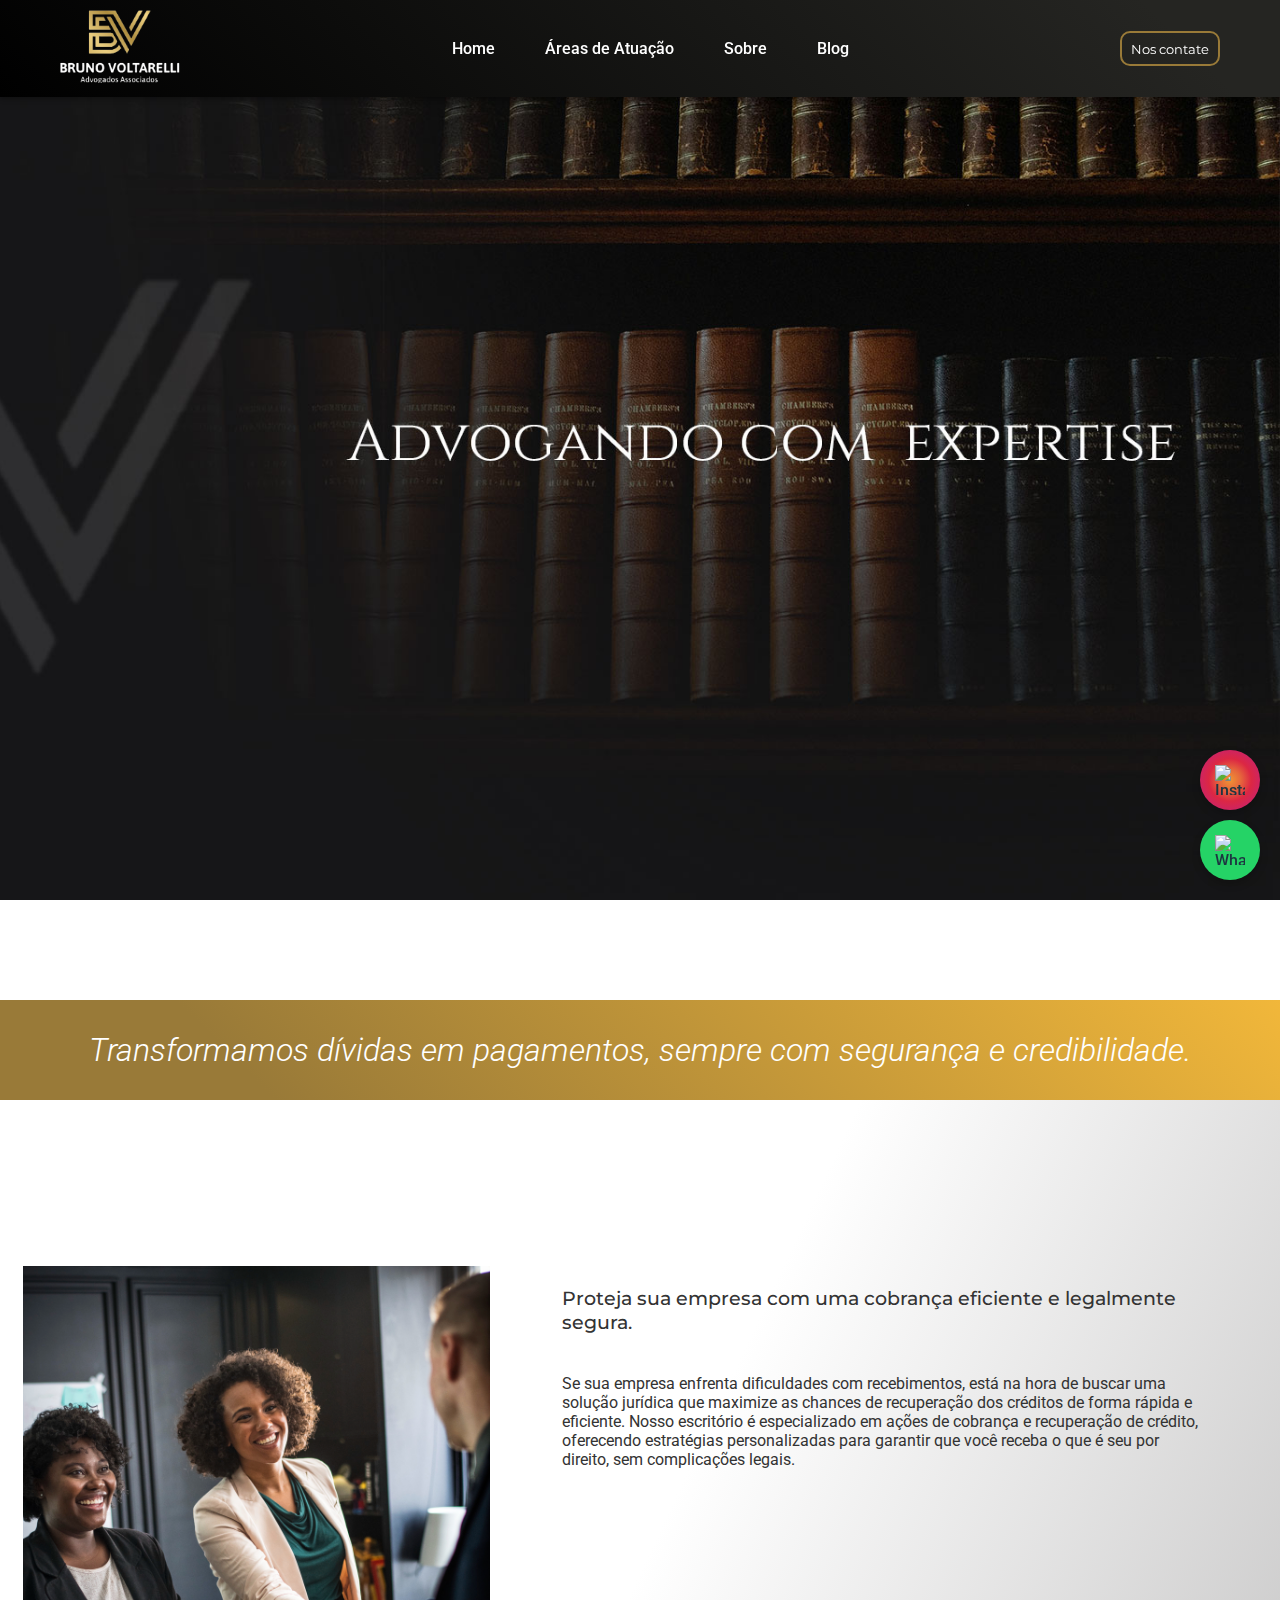
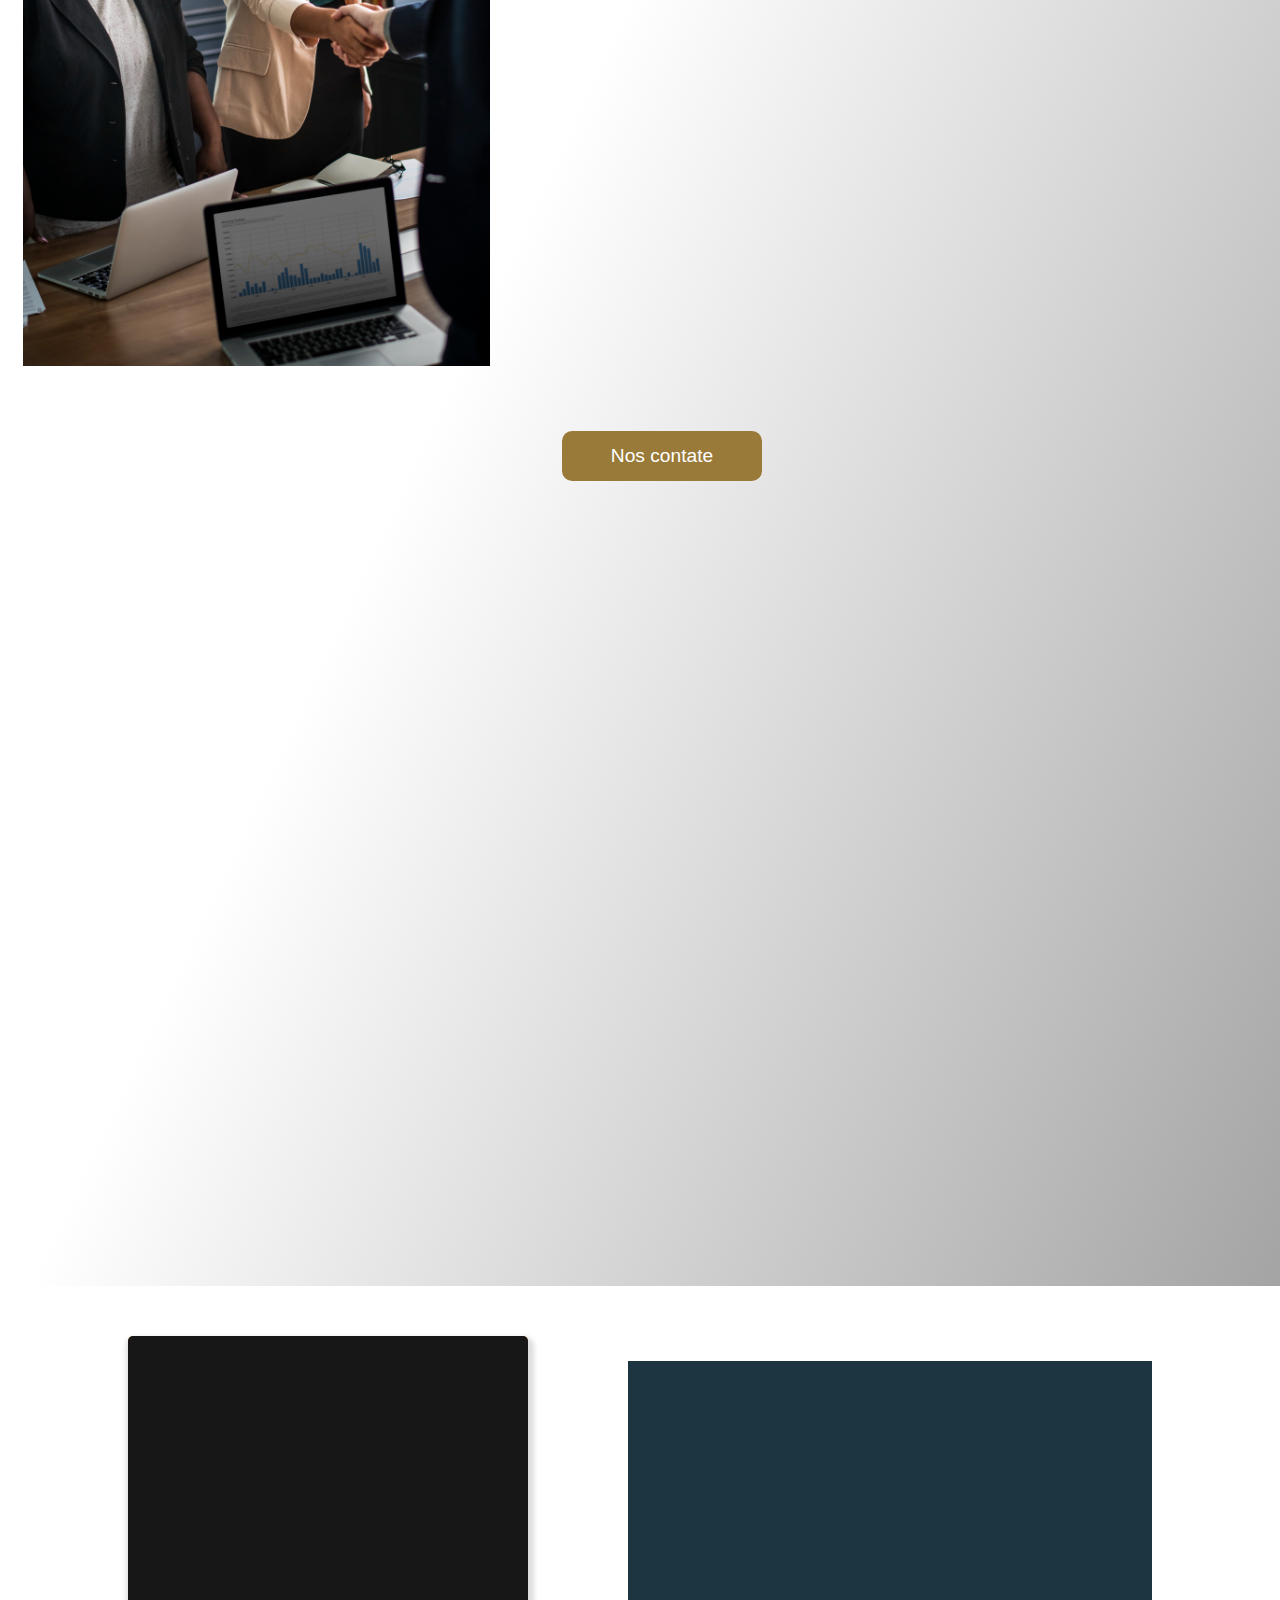
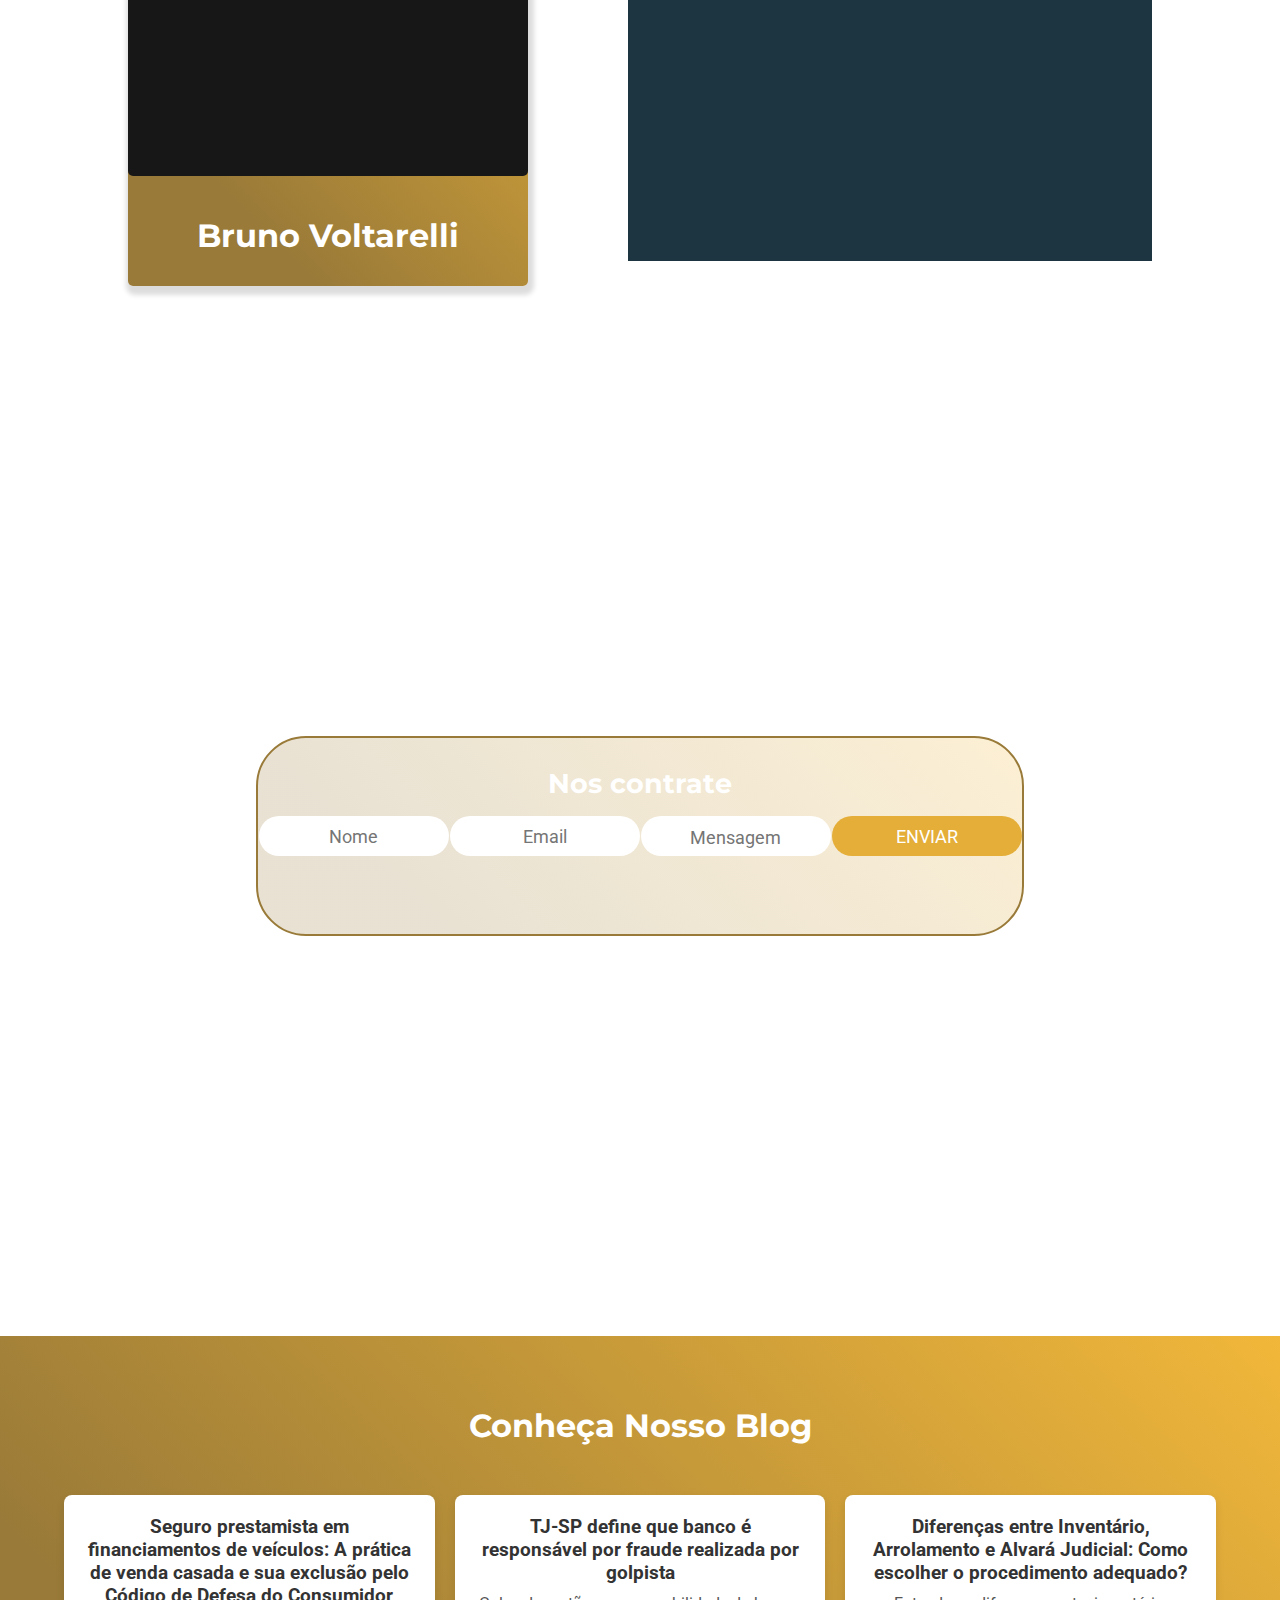
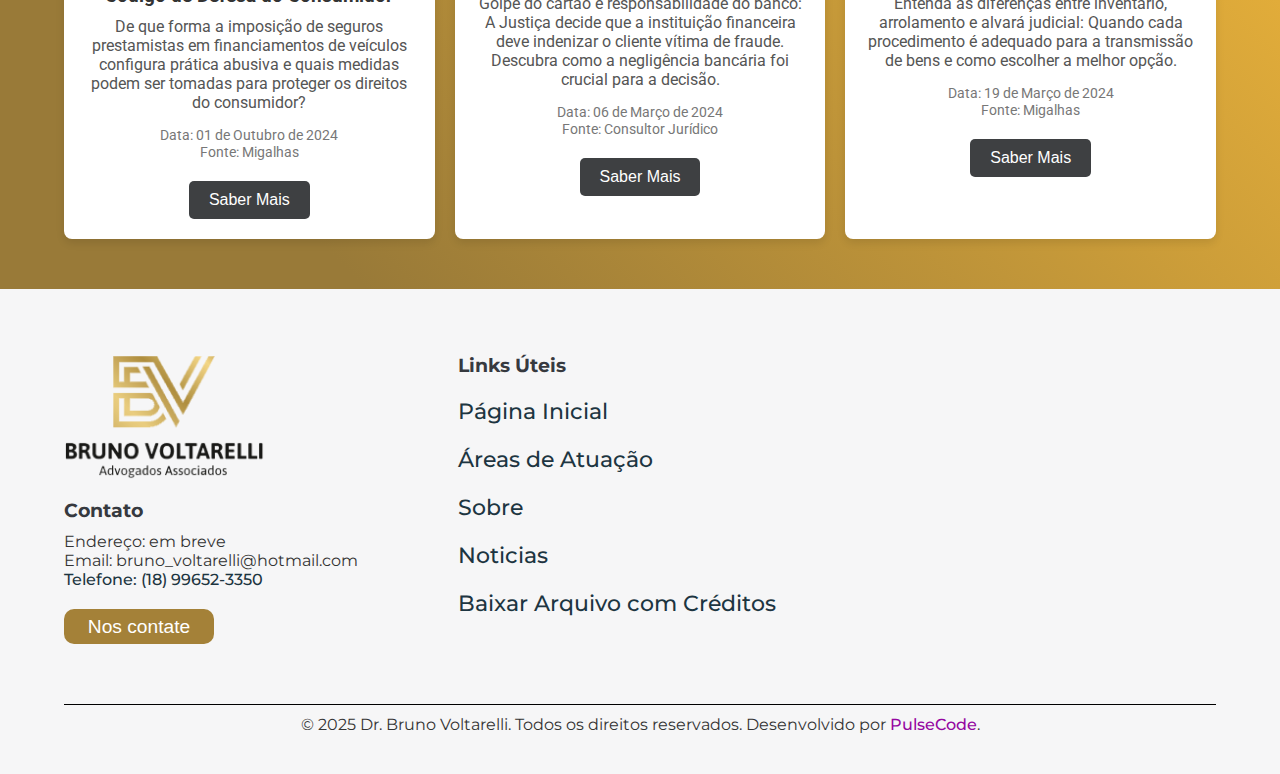
==== index.html @ 4c9ac25a "att" ====
<!DOCTYPE html>
<html lang="pt-BR">
<head >
    <meta charset="UTF-8">
    <meta name="viewport" content="width=device-width, initial-scale=1.0">
    <title>BV - Bruno Voltarelli Advogado</title>
    <link rel="stylesheet" href="estilos/styles.css" media="all">
    <link rel="stylesheet" href="estilos/telasmuitopequenas.css" media="screen and (max-width:480px)">
    <link rel="stylesheet" href="estilos/tablet.css" media="screen and (min-width:768px) and (max-width:991px)">
    <link rel="stylesheet" href="estilos/desktop.css" media="screen and (min-width:992px) and (max-width:1199px)">
    <link rel="stylesheet" href="estilos/tv.css" media="screen and (min-width:1200px)">
    <link rel="stylesheet" href="https://fonts.googleapis.com/css2?family=Material+Symbols+Outlined:opsz,wght,FILL,GRAD@24,400,0,0" />
    <link rel="shortcut icon" href="favicon.ico" type="image/x-icon">
</head>
<body>
  <header class="navbar">
    <div class="container">
      <a href="#home">
        <div class="logo"><img src="imagens/logo.png" alt="Bruno Voltarelli "></div>
      </a>
      <button class="menu-toggle" id="menuToggle">
        <span></span>
        <span></span>
        <span></span>
      </button>
      
      <nav class="menu" id="menu">
        <ul>
          <li><a href="#home">Home</a></li>
          <li><a href="#areas-atuacao">Áreas de Atuação</a></li>
          <li style="display: none;"><a href="#escritorio">Escritório</a></li>
          <li><a href="#cv-advogado">Sobre</a></li>
          <li><a href="blog/blog.html">Blog</a></li>
         
        </ul>
        <button class="close-btn" id="closeMenu">&times;</button>
      </nav>
      <a href="https://wa.link/kdcv9j" target="_blank"><button class="btn-whatsapp">Nos contate</button></a>
    </div>
  </header>
  <main>

    <div class="social-buttons">
      <!-- Instagram Button -->
      <a href="https://www.instagram.com/jose_cruzneto/profilecard/?igsh=OWgyaXQ4ZzgyejZ0" target="_blank" class="social-button instagram-button" aria-label="Follow us on Instagram">
          <img src="https://cdn-icons-png.flaticon.com/512/2111/2111463.png" alt="Instagram">
      </a>

      <!-- WhatsApp Button -->
      <a href="https://wa.link/kdcv9j" target="_blank" class="social-button whatsapp-button" aria-label="Contact us on WhatsApp">
          <img src="https://cdn-icons-png.flaticon.com/512/124/124034.png" alt="WhatsApp">
      </a>
  </div>

    <section class="bandeira" id="home">
      
    </section>


    <section class="atuacao">
        <div class="areas">
          <h1>Transformamos dívidas em pagamentos, sempre com segurança e credibilidade.</h1>
        </div>


        <div class="area-principal">
          <div class="imagem-destaque">
            <div class="ft-atuacao"></div>
            
          </div> 
        
          <div class="txt-atuacao">
            <h1 class="titulo-direito surge-right">Recuperação de Crédito e Cobrança de Dívidas para Empresas</h1>
            <div class="txt-inventario">
              <h1 style="text-align: left; font-size: 1.2em; font-weight: 500;">Proteja sua empresa com uma cobrança eficiente e legalmente segura.</h1>
              <p>
                Se sua empresa enfrenta dificuldades com recebimentos, está na hora de buscar uma solução jurídica que maximize as chances de recuperação dos créditos de forma rápida e eficiente. Nosso escritório é especializado em ações de cobrança e recuperação de crédito, oferecendo estratégias personalizadas para garantir que você receba o que é seu por direito, sem complicações legais.</p>
            </div>
            <ul>
              <h1 class="surge-left">Nossos serviços incluem:</h1>
              <li class="surge-right"><strong>Cobrança Judicial e Extrajudicial: </strong>Assessoria completa em estratégias de cobrança, tanto na via administrativa quanto judicial, garantindo a recuperação dos créditos de maneira eficaz.</li>
              <li class="surge-left"><strong>Acordos e Negociações:</strong>  Intermediação de acordos para facilitar o pagamento das dívidas, reduzindo custos e melhorando o fluxo de caixa.</li>
              <li class="surge-right"><strong>Ações de Execução:</strong>
                Acompanhamento de processos judiciais de execução de dívidas, com foco em resultados rápidos e positivos.</li>
            </ul>

            <ul>
              <h1 class="surge-left">Por que escolher nosso escritório?</h1>
              <li class="surge-right"><strong>Experiência sólida</strong> em recuperação de crédito e defesa dos interesses empresariais.</li>
              <li class="surge-left"><strong>Soluções rápidas e assertivas</strong> focadas em resultados concretos.</li>
              <li class="surge-right"><strong>Atuação personalizada</strong> com análise detalhada de cada caso.
                </li>
              
            </ul>

            <a href="https://wa.link/kdcv9j" target="_blank"><button type="button" class="btn-contato">Nos contate</button></a>

            
          </div>
        </div>
        <div class="outras-areas" id="areas-atuacao">
          <h1 class="surge-bottom">ÁREAS DE ATUAÇÃO</h1>
          <section class="areas-atuacao" >
            
           <div class="area-card surge-right" id="area1">
            <h3>Ações de Execução e Defesa em Processos Empresariais</h3>
            <p class="mini-resumo">
              Atuação em execuções de contratos e defesa contra cobranças indevidas, garantindo proteção jurídica para empresas.
            </p>
            <button class="btn-expand" onclick="toggleArea('area2')">Saber Mais</button>
            <div class="detalhes">
              <p>Defendemos os interesses da empresa em processos de execução de dívidas, disputas comerciais e cobranças indevidas, minimizando prejuízos e fortalecendo a segurança jurídica.</p>
              <button class="btn-collapse" onclick="toggleArea('area2')">Exibir Menos</button>
            </div>
          </div>


            <div class="area-card surge-right" id="area2">
              <h3>Assessoria em Contratos Empresariais</h3>
              <p class="mini-resumo">
                Elaboração, revisão e negociação de contratos para garantir segurança jurídica nas relações comerciais.
              </p>
              <button class="btn-expand" onclick="toggleArea('area2')">Saber Mais</button>
              <div class="detalhes">
                <p>Oferecemos assessoria completa na elaboração, revisão e negociação de contratos empresariais, assegurando clareza, equilíbrio e conformidade legal nas transações.</p>
                <button class="btn-collapse" onclick="toggleArea('area2')">Exibir Menos</button>
              </div>
            </div>
          
            <div class="area-card surge-left" id="area3">
              <h3>Consultoria em Compliance e Direito Regulatório</h3>
              <p class="mini-resumo"> Orientação para que empresas sigam normas legais, evitando sanções e fortalecendo sua credibilidade.</p>
              <button class="btn-expand" onclick="toggleArea('area3')">Saber Mais</button>
              <div class="detalhes">
                <p>Auxiliamos empresas na implementação de programas de compliance e no cumprimento de regulamentações setoriais, prevenindo riscos e garantindo conformidade legal.</p>
                <button class="btn-collapse" onclick="toggleArea('area3')">Exibir Menos</button>
              </div>
            </div>

            <div class="area-card surge-right" id="area4">
              <h3>Direito Societário e Reestruturação de Empresas</h3>
              <p class="mini-resumo"> Suporte jurídico para fusões, aquisições, cisões e reestruturações, garantindo segurança nas operações.</p>
              <button class="btn-expand" onclick="toggleArea('area4')">Saber Mais</button>
              <div class="detalhes">
                <p>Prestamos assessoria na constituição, reorganização e dissolução de empresas, com foco na estrutura societária mais eficiente para crescimento e proteção patrimonial.</p>
                <button class="btn-collapse" onclick="toggleArea('area4')">Exibir Menos</button>
              </div>
            </div>


            <div class="area-card surge-left" id="area5">
              <h3>Planejamento e Gestão de Riscos Empresariais</h3>
              <p class="mini-resumo">Identificação e mitigação de riscos jurídicos para prevenir litígios e garantir operações seguras.</p>
              <button class="btn-expand" onclick="toggleArea('area5')">Saber Mais</button>
              <div class="detalhes">
                <p>Analisamos riscos contratuais, financeiros e regulatórios, desenvolvendo estratégias para reduzir impactos negativos e proteger os interesses da empresa.</p>
                <button class="btn-collapse" onclick="toggleArea('area5')">Exibir Menos</button>
              </div>
            </div>



            <div class="area-card surge-right" id="area6">
              <h3>Recuperação de Crédito e Cobrança de Dívidas</h3>
              <p class="mini-resumo"> Estratégias para recuperar créditos de forma judicial e extrajudicial, reduzindo inadimplência.</p>
              <button class="btn-expand" onclick="toggleArea('area6')">Saber Mais</button>
              <div class="detalhes">
                <p>Atuamos na cobrança de dívidas e recuperação de crédito por meio de negociação, protestos e ações judiciais, garantindo maior liquidez financeira para empresas.</p>
                <button class="btn-collapse" onclick="toggleArea('area6')">Exibir Menos</button>
              </div>
            </div>
          </section>

          <a href="https://wa.link/kdcv9j" target="_blank"><button class="btn-chamada surge-bottom">Nos Contate →</button></a>
    </section>

   <section></section>


<section class="cv-advogado" id="cv-advogado">
  <div class="card">
    <div class="ft-advogado"></div>
    <h1>Bruno Voltarelli</h1>
  </div>
  <div class="txt-advogado"></div>
</section>

<section class="chamada-acao">
  <h1 class="h1-chamada">Tenha um parceiro jurídico de confiança para proteger sua empresa!</h1>
  <form
  action="https://formsubmit.co/josebotu@gmail.com"
  method="POST"
  class="form"
  >
  <h1 class="h1-form">Nos contrate</h1>
  <div>
    <input type="text" name="name" id="name" placeholder="Nome" required />
  </div>
  <div>
    
    <input type="email" name="email" id="email" placeholder="Email" required />
  </div>
  <div>
 
    <textarea name="message" id="message" placeholder="Mensagem" required></textarea>
  </div>
  <input type="hidden" name="_captcha" value="false" />
  <input type="hidden" name="_next" value="http://127.0.0.1:5500/agradecimento/agradecimento.html">
  
  <button type="submit">Enviar</button>
  </form>
</section>
   




    <section class="mini-blog">
      <div class="blog-container">
        <h1 style="color: white; margin-bottom: 50px;">Conheça Nosso Blog</h1>

        <!-- Contêiner das notícias -->
        <div class="noticias-container">
            <div class="noticia-item">
                <h2 class="titulo">Seguro prestamista em financiamentos de veículos: A prática de venda casada e sua exclusão pelo Código de Defesa do Consumidor</h2>
                <p class="resumo">De que forma a imposição de seguros prestamistas em financiamentos de veículos configura prática abusiva e quais medidas podem ser tomadas para proteger os direitos do consumidor?</p>
                <p class="data">Data: 01 de Outubro de 2024</p>
                <p class="fonte">Fonte: Migalhas</p>
                <a href="blog/blog.html" target="_self"><button class="btn">Saber Mais</button></a>
            </div>

            <div class="noticia-item">
                <h2 class="titulo">TJ-SP define que banco é responsável por fraude realizada por golpista</h2>
                <p class="resumo">Golpe do cartão e responsabilidade do banco: A Justiça decide que a instituição financeira deve indenizar o cliente vítima de fraude. Descubra como a negligência bancária foi crucial para a decisão.</p>
                <p class="data">Data: 06 de Março de 2024</p>
                <p class="fonte">Fonte: Consultor Jurídico</p>
                <a href="blog/blog.html" target="_self"><button class="btn">Saber Mais</button></a>
            </div>

            <div class="noticia-item">
                <h2 class="titulo">Diferenças entre Inventário, Arrolamento e Alvará Judicial: Como escolher o procedimento adequado?</h2>
                <p class="resumo">Entenda as diferenças entre inventário, arrolamento e alvará judicial: Quando cada procedimento é adequado para a transmissão de bens e como escolher a melhor opção.</p>
                <p class="data">Data: 19 de Março de 2024</p>
                <p class="fonte">Fonte: Migalhas</p>
                <a href="blog/blog.html" target="_self"><button class="btn">Saber Mais</button></a>
            </div>
        </div>
    </div>
    </section>

      
    
  </main>

  <footer> 
    <!--SESSÃO DE INFORMAÇÕES EXTRAS E LINKS DE ACESSO-->
   <div class="sessao-footer">
    <div>
           <div>
            <img src="imagens/logo-preta.png" style="width: 200px; margin-bottom:15px;" alt="Logo Bruno Voltarelli"><h3>Contato</h3>
            <p style="margin-top: 10px;">Endereço: em breve </p>
            <p>Email: bruno_voltarelli@hotmail.com<br> <a href="https://wa.link/kdcv9j" target="_blank">Telefone: (18) 99652-3350</a></p>
            <div>
                <a href="https://wa.link/kdcv9j" target="_blank"><input type="button" style="background-color: #A48138; color: white; width: 150px;
                height: 35px; margin: 20px 0px;" value="Nos contate" class="btn-contato"></a>
            </div>
           </div> 
    </div>

    <div> 
        <h3>Links Úteis</h3>
            <ul class="links-uteis">
                <li><a href="#home" target="_self">Página Inicial</a></li>
                <li><a href="#areas-atuacao" target="_self">Áreas de Atuação</a></li>
                <li style="display: none;"><a href="#escritorio" target="_self">Escritório</a></li> 
                <li><a href="#cv-advogado" target="_self">Sobre</a></li>
                <li><a href="blog/blog.html" target="_self">Noticias</a></li>
                <li> <a href="creditos.txt" download="creditos.txt">Baixar Arquivo com Créditos</a></li>
            </ul>
    </div> 
   </div>
   </div>

  

   <span class="divisoria"></span>
    <div style="text-align: center;">
        &copy; 2025 Dr. Bruno Voltarelli. Todos os direitos reservados. Desenvolvido por <a href="https://wa.link/28ukpj" target="_blank" style="color: rgb(149, 7, 161);">PulseCode</a>.
    </div>
</footer>

  <script src="script.js"></script>
</body>
</html>
---- estilos/styles.css ----
@charset "UTF-8";

@import url('https://fonts.googleapis.com/css2?family=Montserrat:ital,wght@0,100..900;1,100..900&display=swap');
@import url('https://fonts.googleapis.com/css2?family=Roboto:ital,wght@0,100;0,300;0,400;0,500;0,700;0,900;1,100;1,300;1,400;1,500;1,700;1,900&display=swap');


:root{
  --cor1:#997a38;
  --cor2:#3F3C36;
  --cor3:#36393F;
  --cor4:#FFEDC7;
  --cor5:#1D3541;

  --fonte-destaque: Montserrat, sans-serif;
  --fonte-normal: Roboto, sans-serif;
}
/* Reset básico */
* {
    margin: 0;
    padding: 0;
    box-sizing: border-box;
  }
  
  body {
    font-family: 'Roboto', sans-serif;
    color: #333;
    scroll-behavior: smooth;
  }

  a{
    text-decoration: none;
   
  }

 

  h1{
    font-family: var(--fonte-destaque);
  }
  
  header.navbar {
    position: fixed;
    top: 0;
    width: 100%;
    background-image: linear-gradient(45deg,#000000,  #252522 90%);
    color: white;
    z-index: 1000;
    box-shadow: 0 2px 5px rgba(0, 0, 0, 0.3);
  }
  
  header .container {
    display: flex;
    justify-content: space-between;
    align-items: center;
    padding: 10px 20px;
    max-width: 1200px;
    margin: auto;
  }
  
  .logo img{
    width: 120px;
  }
  nav.menu .close-btn {
    display: block;
  }
  nav.menu {
    display: flex;
  }
  
  nav.menu ul {
    list-style: none;
    display: flex;
    gap: 50px;
  }
  
  nav.menu ul li a {
    text-decoration: none;
    color: white;
    font-size: 1rem;
    transition: color 0.3s ease;
    position: relative;
  }
  
  nav.menu ul li a::after {
    content: "";
    position: absolute;
    left: 0;
    bottom: -5px;
    width: 0%;
    height: 2px;
    background: #997a38;
    transition: width 0.3s ease;
  }
  
  nav.menu ul li a:hover::after {
    width: 100%;
  }
  
  nav.menu ul li a:hover {
    color: #997a38;
  }
  
  /* Botão de menu (Hamburger) */
  .menu-toggle {
    display: none;
    flex-direction: column;
    gap: 5px;
    cursor: pointer;
    background: transparent;
    border: none;
  }
  
  .menu-toggle span {
    width: 25px;
    height: 3px;
    background: white;
    transition: all 0.3s ease;
  }
  
  /* Efeitos no botão */
  .menu-toggle.open span:nth-child(1) {
    transform: rotate(45deg) translate(5px, 5px);
  }
  
  .menu-toggle.open span:nth-child(2) {
    opacity: 0;
  }
  
  .menu-toggle.open span:nth-child(3) {
    transform: rotate(-45deg) translate(5px, -5px);
  }
  
  /* Botão de fechar no menu */
  nav.menu .close-btn {
    position: absolute;
    top: 20px;
    right: 20px;
    background: none;
    border: none;
    color: #fff;
    font-size: 2rem;
    cursor: pointer;
    display: none;
    z-index: 1001;
  }
  
  /* Responsividade */
  @media (max-width: 768px) {
    .menu-toggle {
      display: flex;
    }
  
    nav.menu {
      position: fixed;
      top: 0;
      left: -100%;
      height: 100vh;
      width: 100%;
      background: rgba(0, 0, 0, 0.95);
      flex-direction: column;
      justify-content: center;
      align-items: center;
      transition: all 0.5s ease;
    }
  
    nav.menu.active {
      left: 0;
    }
  
    nav.menu ul {
      flex-direction: column;
      gap: 20px;
    }
  
    nav.menu ul li {
      opacity: 0;
      transform: translateY(30px);
      animation: fadeIn 0.5s ease forwards;
    }
  
    nav.menu ul li:nth-child(1) {
      animation-delay: 0.3s;
    }
  
    nav.menu ul li:nth-child(2) {
      animation-delay: 0.5s;
    }
  
    nav.menu ul li:nth-child(3) {
      animation-delay: 0.7s;
    }
  
    nav.menu ul li:nth-child(4) {
      animation-delay: 0.9s;
    }
  
    /* Mostrar o botão de fechar no menu ativo */
    nav.menu .close-btn {
      display: block;
    }
  }
  
  /* Animação de fade-in */
  @keyframes fadeIn {
    to {
      opacity: 1;
      transform: translateY(0);
    }
  }

  .btn-whatsapp{
    border: 2px solid #997a38;
    background-color: transparent;
    color: white;
    border-radius: 10px;
    width: 100px;
    height: 35px;
    font-family: var(--fonte-destaque);
    cursor: pointer;
    display: block;
    margin: 0px;

  }

  .btn-whatsapp:hover{
    background-color: #997a38;
    transition-duration: 1s;
  }
  
  /* Seções principais */
  main .section {
    padding: 100px 20px;
    text-align: center;
    font-size: 2rem;
    min-height: 100vh;
  }
  
  .social-buttons {
    position: fixed;
    bottom: 20px;
    right: 20px;
    display: flex;
    flex-direction: column;
    gap: 10px; /* Space between buttons */
    z-index: 1000;
}

/* Individual Button Styling */
.social-button {
    width: 60px;
    height: 60px;
    border-radius: 50%;
    display: flex;
    align-items: center;
    justify-content: center;
    box-shadow: 0 4px 8px rgba(0, 0, 0, 0.2);
    text-decoration: none;
    transition: transform 0.3s ease, box-shadow 0.3s ease;
}

.social-button img {
    width: 30px;
    height: 30px;
}

/* WhatsApp Button */
.whatsapp-button {
    background-color: #25d366;
}

.whatsapp-button:hover {
    background-color: #1ebe57;
    transform: scale(1.1);
    box-shadow: 0 6px 12px rgba(0, 0, 0, 0.3);
}

/* Instagram Button */
.instagram-button {
    background: radial-gradient(circle, #f09433, #e6683c, #dc2743, #cc2366, #bc1888);
}

.instagram-button:hover {
    transform: scale(1.1);
    box-shadow: 0 6px 12px rgba(0, 0, 0, 0.3);
}

.bandeira{
  position: relative;
  background-image: url(../imagens/banner-mobile.jpg);
  background-position: center;
  background-size: cover;
  background-repeat: no-repeat;
   width: 100%;
    height: 860px;
    display: flex;
    flex-direction: column;

}




.slider {
  position: relative;
  width: 100%;
  height: 800px;
  display: flex;
  overflow: hidden;
}

.slide {
  position: absolute;
  width: 100%;
  height: 100%;
  background-size: cover;
  background-position: center;
  transform: translateX(100%);
  transition: transform 1s ease-in-out;
}

.slide-title {
  position: absolute;
  bottom: 5%;
  left: 10%;
  color: white;
  text-decoration: none;
  padding: 20px;
  border-radius: 5px;
  width: 80%;
}

.slide h2 {
  font-size: 1.5em;
  margin: 0;
}

.summary {
  font-size: 1.2rem;
  margin: 10px 0;
}

.author-date {
  font-size: 1rem;
  color: #ccc;
}

.slide.active {
  transform: translateX(0);
}

.slide.prev {
  transform: translateX(-100%);
}

.atuacao{
  width: 100%;
  background-image: linear-gradient(115deg,rgb(255, 255, 255) 42%, rgb(165, 164, 164)); 

}

.areas{
  display: flex;
  justify-content: center;
  align-items: center;
  width: 100%;
  height: 100px;
  background-image: linear-gradient(45deg, #997a38 20%, #f1b73a );
  color: white;
  font-size: 0.6em;
  font-style: italic;
  text-align: center;
  font-weight: 100;
  
}

.areas h1{
  font-family: var(--fonte-normal);
  font-weight: 300;
}



.oculto{
  display: none;
}

.visivel{
  
}




.area-principal{
  display: flex;
  flex-direction: column;
  align-items: center;
  width: 100%;
  height: auto;
  padding: 50px 0px;
}

.imagem-destaque{
  width: 60%;
}



.btn-contato{
 border-radius: 10px;
  border: none;
  width: 200px;
  height: 50px;
  font-weight: 200;
  font-size: 1.2em;
  background-color: #997a38;
  color: white;
  cursor: pointer;
  margin: auto;
}

.btn-contato:hover{
  background-color: #E3AE3A;
}
.ft-atuacao{
  width: 100%;
  height: 450px;
  background-image: url(../imagens/empresarios.jpg);
  background-size: contain;
  background-position: center;
  background-repeat: no-repeat;

}

.txt-atuacao{
  width: 50%;
  height: 90%;

}

.txt-atuacao ul{
  line-height: 1.8em;
}

.txt-atuacao li{
  margin-bottom: 20px;
}

.txt-atuacao ul h1{
  font-size: 1.3em;
  font-weight: 500;
  line-height: 1.3em;
  margin: 40px 0px 20px 0px;
  text-align: left;
}


.txt-atuacao h1{
  font-size: 1.4em;
  font-weight: 300;
  margin: 40px 0px;
  text-align: center;
}


.outras-areas{
  background-image: url(../imagens/banner2.jpg);
background-repeat: no-repeat;
background-size: cover;
background-position: top;
background-attachment: fixed;
  width: 100%;
  padding: 100px 0px;
}

.outras-areas h1{
  font-weight: 300;
  text-align: center;
  color: white;
  
}
.areas-atuacao {
  display: grid;
  grid-template-columns: repeat(auto-fit, minmax(300px, 1fr));
  gap: 20px;
  padding: 20px;
  margin: 0 auto;
  max-width: 1200px;
}

/* Estilo de cada retângulo */
.area-card {
  background-color: transparent;
  border-bottom: 2px solid #997a38;
  border-radius: 8px;
  padding: 20px;
  box-shadow: 0 4px 6px rgba(0, 0, 0, 0.1);
  position: relative;
  overflow: hidden;
  transition: all 0.3s ease-in-out;
  color: white;
 
}

.area-card ul{
  list-style-position: inside;
}

.area-card:hover{
  background-color: #997a38;

}

/* Tamanho padrão dos textos */
.area-card h3 {
  font-size: 1.25rem;
  margin-bottom: 10px;
  color: white;
}

.area-card p {
  font-size: 1rem;
  margin-bottom: 10px;
}

/* Mini resumo visível por padrão */
.mini-resumo {
  display: block;
}

/* Detalhes ocultos inicialmente */
.detalhes {
  display: none;
  margin-top: 10px;
}

/* Botões */
.area-card button {
  background-image: linear-gradient(45deg, #ffffff, #CBCACA);
  color: #666464;
  border: none;
  padding: 10px 15px;
  border-radius: 4px;
  cursor: pointer;
  font-size: 0.9rem;
  transition: background-color 0.3s;
  font-weight: 550;
}

.area-card button:hover {
  background-color: var(--cor3);
}

/* Responsividade para telas pequenas */
@media (max-width: 600px) {
  .areas-atuacao {
    grid-template-columns: repeat(auto-fit, minmax(200px, 1fr));
  }

  .area-card {
    padding: 15px;
  }

  .area-card h3 {
    font-size: 1.1rem;
  }

  .area-card p {
    font-size: 0.9rem;
  }

  .area-card button {
    padding: 8px 12px;
    font-size: 0.8rem;
  }
}

.btn-chamada{
  display: block;
  margin: auto;
  width: 300px;
  height: 50px;
  text-align: center;
  background-image: linear-gradient(45deg, #ffffff, #CBCACA);
  color: black;
  border: none;
  border-radius: 10px;
  cursor: pointer;
  font-family: var(--fonte-destaque);
  font-weight: 300;
  font-size: 1.2em;
}

.btn-chamada:hover{
  box-shadow: 0px 4px 4px 2px #2020204d;
}



.cv-advogado{
  display: flex;
  flex-direction: column;
  width: 100%;
  padding: 50px 0px;
  align-items: center;
  gap: 50px;
 
}

.card{
  width: 400px;
  height: 550px;
  background-image: linear-gradient(45deg, #997a38 20%, #f1b73a );
  border-radius: 5px;
  box-shadow: 2px 5px 5px 4px rgba(0, 0, 0, 0.137);
}

.card h1{
  text-align: center;
  padding-top: 40px;
  color: white;
}

.ft-advogado{
  width: 400px;
  background-color: #181717;
  height: 80%;
  border-radius: 5px;
}

.txt-advogado{
  width: 400px;
  height: 500px;
  background-color: #1D3541;
}

.chamada-acao{
  position: relative;
  width: 100%;
  height: 1000px;
  background-image: url(../imagens/banner3.jpg);
  background-size: cover;
  background-position: 85%;
  background-repeat: no-repeat;
  
}

.h1-chamada{
  position: absolute;
  top: 25%;
  left: 50%;
  color: white;
  transform: translate(-50%,0%);
  font-family: var(--fonte-destaque);
  text-align: center;
  width: 90%;
}

.mini-blog{
  background-image: linear-gradient(45deg, #997a38 20%, #f1b73a );
  width: 100%;
  padding: 50px 0px;
}

.blog-container {
  width: 90%;
  max-width: 1200px;
  margin: 0 auto;
  padding-top: 20px;
  text-align: center;
}



/* Contêiner flexível para as notícias */
.noticias-container {
  display: flex;
  justify-content: space-between;
  gap: 20px;
  flex-wrap: wrap;
}

/* Cada item de notícia */
.noticia-item {
  background-color: #fff;
  border-radius: 8px;
  box-shadow: 0 4px 8px rgba(0, 0, 0, 0.1);
  padding: 20px;
  flex: 1 1 32%;  /* Cada notícia ocupa aproximadamente 1/3 da largura disponível */
  box-sizing: border-box;
  transition: transform 0.3s;
}

.noticia-item:hover {
  transform: scale(1.05);
}

.titulo {
  font-size: 1.2rem;
  color: #333;
  margin-bottom: 10px;
}

.resumo {
  font-size: 1rem;
  color: #555;
  margin-bottom: 15px;
}

.data, .fonte {
  font-size: 0.9rem;
  color: #777;
}

.btn {
  background-color: #3e4042;
  color: white;
  border: none;
  padding: 10px 20px;
  cursor: pointer;
  border-radius: 5px;
  font-size: 1rem;
  transition: background-color 0.3s;
  margin-top: 20px;
}

.btn:hover {
  background-color: #0056b3;
}

/* Responsividade para telas pequenas */
@media (max-width: 768px) {
  .noticias-container {
      flex-direction: column;  /* Coloca as notícias em coluna */
      align-items: center; /* Centraliza as notícias */
  }

  .noticia-item {
      flex: 1 1 100%; /* Cada notícia ocupa 100% da largura disponível */
      max-width: 100%; /* Limita a largura máxima para 100% */
  }
}


/* Defina o estado inicial dos elementos */
.surge-bottom {
  opacity: 0;
  transform: translateY(20px);
  transition: opacity 0.5s ease, transform 0.5s ease;
}

/* Estado final ao entrar na visualização */
.surge-bottom.visible {
  opacity: 1;
  transform: translateY(0);
}


.surge-right {
  opacity: 0;
  transform: translateX(40px);
  transition: opacity 1s ease, transform 1s ease;
}

.surge-right.visible {
  opacity: 1;
  transform: translateX(0);
}


.surge-left {
  opacity: 0;
  transform: translateX(-40px);
  transition: opacity 1s ease, transform 0.8s ease;
}

.surge-left.visible {
  opacity: 1;
  transform: translateX(0);
}

.surge-right {
  opacity: 0;
  transform: translateX(40px);
  transition: opacity 1s ease, transform 1s ease;
}

.surge-right.visible {
  opacity: 1;
  transform: translateX(0);
}

footer{
  background-color: rgb(246, 246, 247);
  padding: 40px 0px;
  font-family: var(--fonte-destaque);
}

.sessao-footer{
  display: flex;
  margin-left: 5%;
  justify-content: space-between;
  flex-direction: column;
  width: 90%;
    
}

.sessao-footer div{
  margin-bottom: 15px;
}

footer ul, a{
  list-style-type: none;
  text-decoration: none;
  color: var(--cor5);
  font-weight: 500;
}
.endereco{
  font-size: 1em;
  margin-left: 20px;

}

h3{
  color: var(--cor3);
}

.links-uteis > li > a:hover{
  color: #E4AE39;
}

.nav-footer{
  margin: 15px 0px;
}

.form {
  position: absolute;
  display: flex;
  flex-direction: column;
  align-items: center;
  justify-content: space-around;
  top: 60%;
  left: 50%;
  transform: translate(-50%,-60%);
  font-size: 1.125rem;
  width:60%;
  padding: 50px 0px;
  gap: 20px;
  border-radius: 50px;
  background-image: linear-gradient(45deg, #997a3838 20%, #f1b73a38 );

  border: 2px solid var(--cor1);
}

.h1-form{
  position: absolute;
  top:5%;
  left: 50%;
  color: white;
  transform: translate(-50%,0%);
  font-family: var(--fonte-destaque);
  text-align: center;
  width: 90%;
  font-size: 1em;
}

::placeholder{
  text-align: center;
}


.form input,
.form textarea,
.form button {
  display: block;
  width: 200px;
  height: 40px;
  border-radius: 50px;

}


.form input,
.form textarea {
  font: inherit;
 
  border: 1px solid transparent;
  transition: border-color, box-shadow 0.2s;
}

textarea {
  width: 100%; /* Ajuste conforme necessário */
  height: 150px; /* Ajuste conforme necessário */
  text-align: center; /* Centraliza o texto digitado */
  padding: 10px; /* Ajuste para evitar overflow */
  resize: none; /* Impede o redimensionamento */
  overflow: hidden; /* Remove a barra de rolagem */
  line-height: 1.5; /* Ajuste para melhor aparência */
}

textarea::placeholder {
  text-align: center;
}


.form input:hover,
.form input:focus,
.form textarea:hover,
.form textarea:focus {
  outline: none;
  border-color: #E4AE39;
  box-shadow: 0 0 0 2px #E4AE39 ;
}

.form button {
  background: #E4AE39;
  color: #fff;
  font: inherit;
  text-transform: uppercase;
  border: none;
  border-radius: 50px;
  cursor: pointer;
  transition: 0.2s;  
  height: 40px;
  width: 200px;
}

.form button:hover,
.form button:focus {
  outline: none;
  background: #1d1d1d;

  
}

.divisoria{
    display: block;
    width: 90%;
    height: 1px;
    background-color: #000000;
    margin: 10px auto;
}
---- estilos/telasmuitopequenas.css ----
@charset "UTF-8";



.iarea{
margin: auto;
width: 30px;
height: 30px;
}

.chamada-acao{
padding: 0px 20px 20px 20px;
}
---- estilos/tablet.css ----
@charset "UTF-8";

nav.menu ul {
  gap: 20px;
}
.bandeira{
    flex-direction: row;
}

.imagem-destaque{
  width: 55%;

}


.areas{
  font-size: 0.8em;

}



.ft-atuacao{
height: 700px;

}




.txt-advogado{
  width: 80%;
}


  .links-uteis > li{
    font-size: 1.2em;
    margin: 20px 0px;
  }
  
  .form {
  
    font-size: 1.125rem;

  }

  .links-uteis > li{
    font-size: 1.2em;
    margin: 20px 0px;
  }
---- estilos/desktop.css ----
@charset "UTF-8";

.bandeira{
    flex-direction: row;
    background-position: right;
    flex-direction: row;
    background-attachment: fixed;
    background-image: url(../imagens/banner.jpg);
    height: 1000px;
}



.areas{
    font-size: 1em;
  }



.area-principal{

flex-direction: row;

}

.ft-atuacao{
    height: 700px;
    
}
.imagem-destaque{
  width: 40%;
  margin-right: 50px;
  
}


.cv-advogado{
  flex-direction: row;
  width: 90%;
  margin: auto;
  gap: 50px;
  
}


.txt-advogado{
  width: 90%
  
}


.footer{
  height: 300px;
}

.sessao-footer{

  justify-content: start;
  flex-direction: row;
  
}

.links-uteis > li{
  font-size: 1.3em;
  margin: 20px 0px;
}

.sessao-footer > div{
margin-top: 25px;
margin-right: 60px;
}

.h1-chamada{
  top: 30%;
}

.chamada-acao{
  background-attachment: fixed;
}

  .form {
      position: absolute;
      display: flex;
      flex-direction: row;
      align-items: center;
      justify-content: space-around;
      top: 52%;
      left: 50%;
      height: 200px;
      padding: 0px 0px;
      gap: 0px;
   
  }

  .form input,
.form textarea,
.form button {

  width: 120px;
  height: 40px;


}

  .h1-form{
    top: 15%;
    font-size: 1.5em;
  }
  

.links-uteis > li{
  font-size: 1.3em;
  margin: 20px 0px;
}

.sessao-footer > div{
margin-top: 25px;
margin-right: 60px;
}
---- estilos/tv.css ----
@charset "UTF-8";

.bandeira{
    flex-direction: row;
    background-attachment: fixed;
    background-image: url(../imagens/banner.jpg);
    background-position: right;  
    height: 1000px;
}


.areas{
    font-size: 1em;
  }
  .imagem-destaque{
    width: 40%;
    margin-right: 50px;
  }
  
.area-principal{
    flex-direction: row; 
}
.ft-atuacao{
    height: 700px;   
    }   


.cv-advogado{
  flex-direction: row;
  width: 80%;
  margin: auto;
  gap: 100px;
  
}


.txt-advogado{
  width: 80%;
}
    
.sessao-footer{
    gap: 40px;
    justify-content: start;
    flex-direction: row;
  }
  
  .sessao-footer > div{
  margin-top: 25px;
  margin-right: 60px;
  }
  
  .sessao-conquistas{
    height: 200px;
  }
  
  .countainer-principal-counter{
    display: flex;
    justify-content: center;
  }
  
  .links-uteis > li{
    font-size: 1.4em;
    margin: 20px 0px;
  }
  
.h1-chamada{
  top: 30%;
}

.chamada-acao{
  background-attachment: fixed;
}
  .form {
      position: absolute;
      display: flex;
      flex-direction: row;
      align-items: center;
      justify-content: space-around;
      top: 52%;
      left: 50%;
      height: 200px;
      padding: 0px 0px;
      gap: 0px;
   
  }

  .form input,
.form textarea,
.form button {
  display: block;
  width: 190px;
  height: 40px;
  border-radius: 50px;

}

  .h1-form{
    top: 15%;
    font-size: 1.5em;
  }
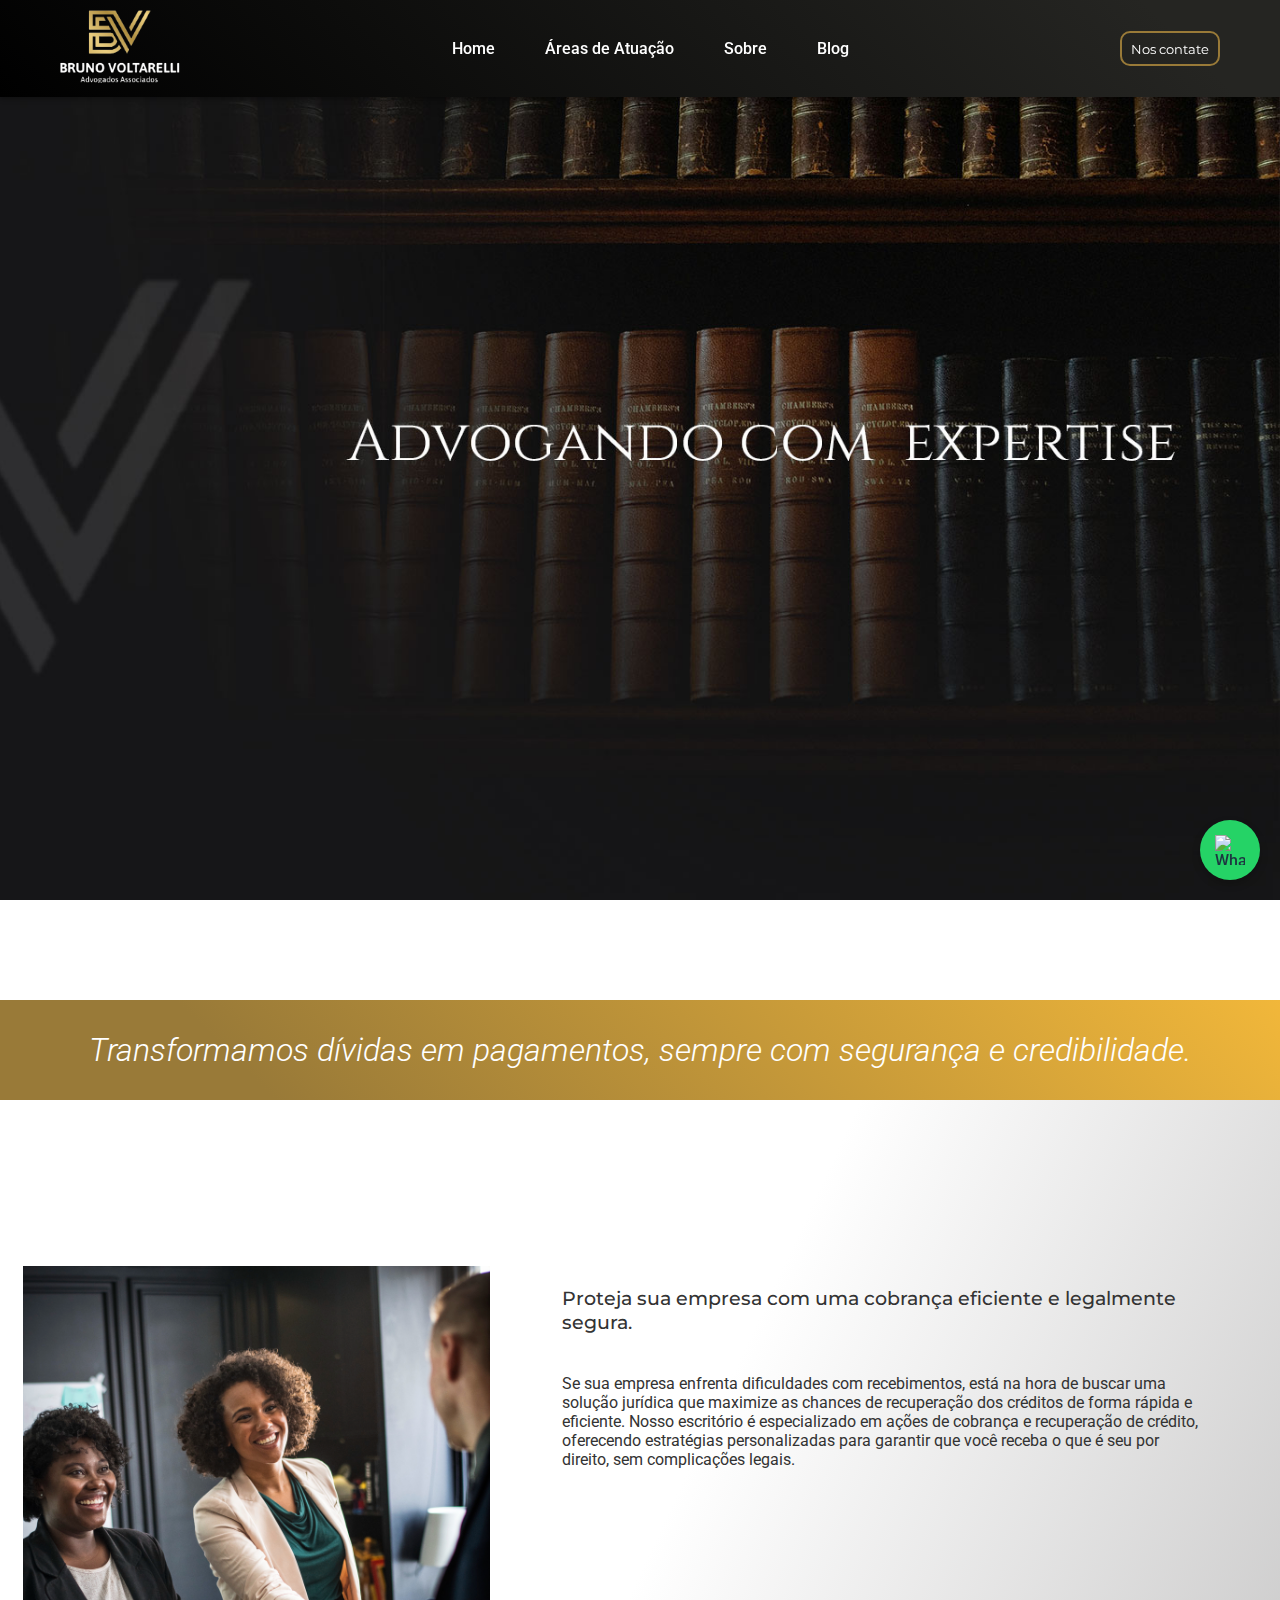
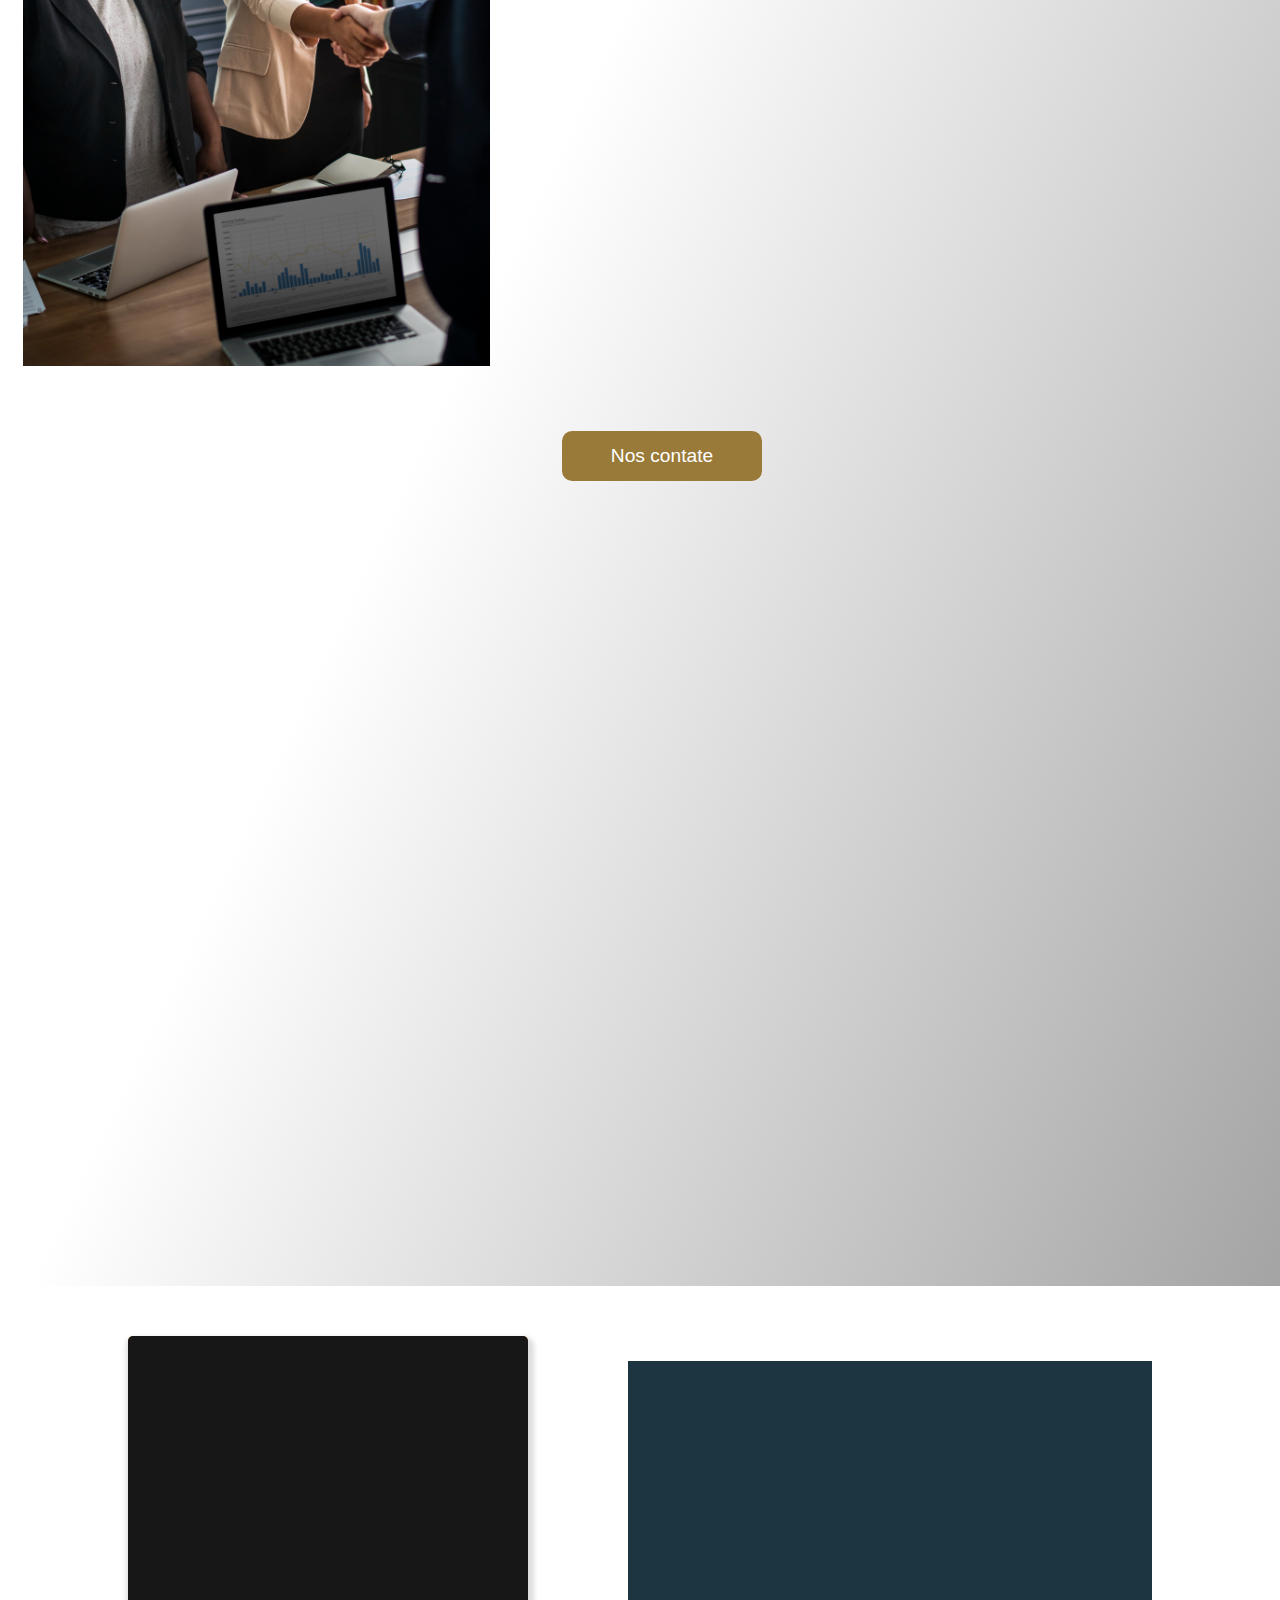
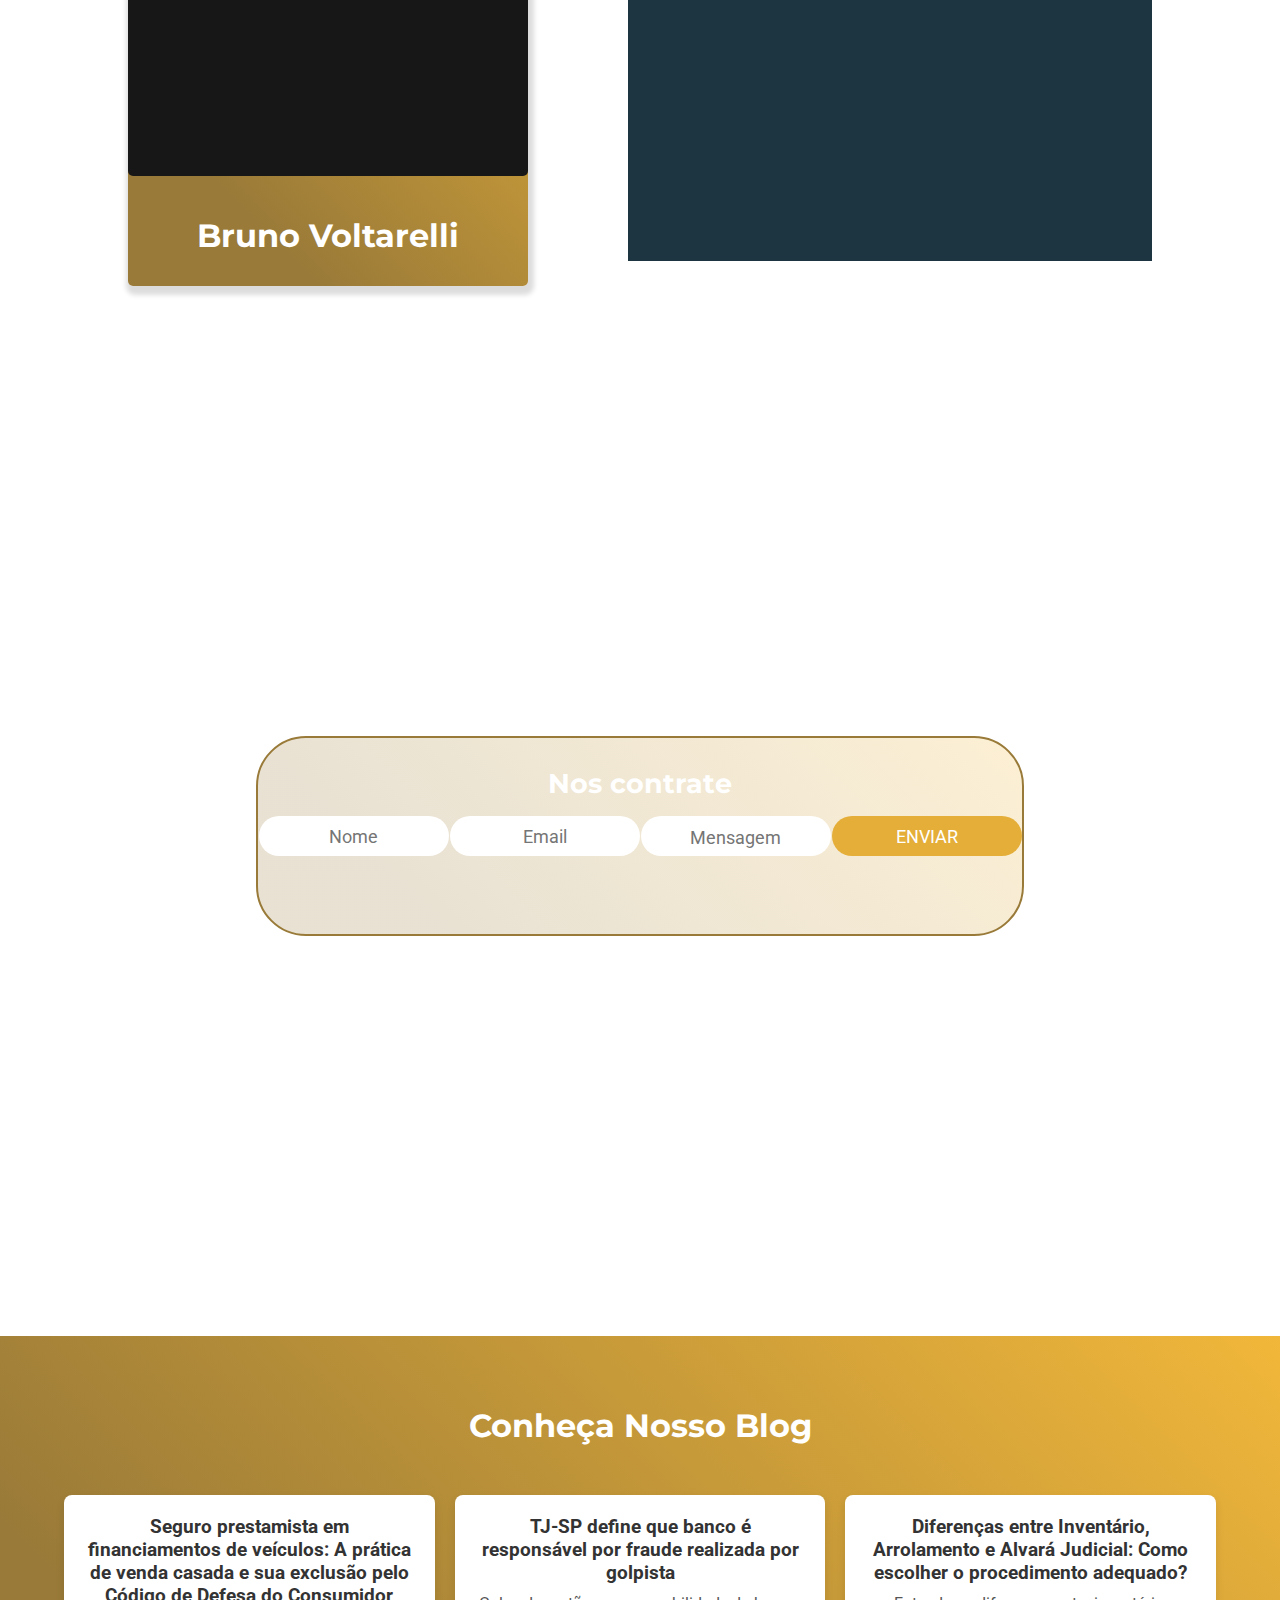
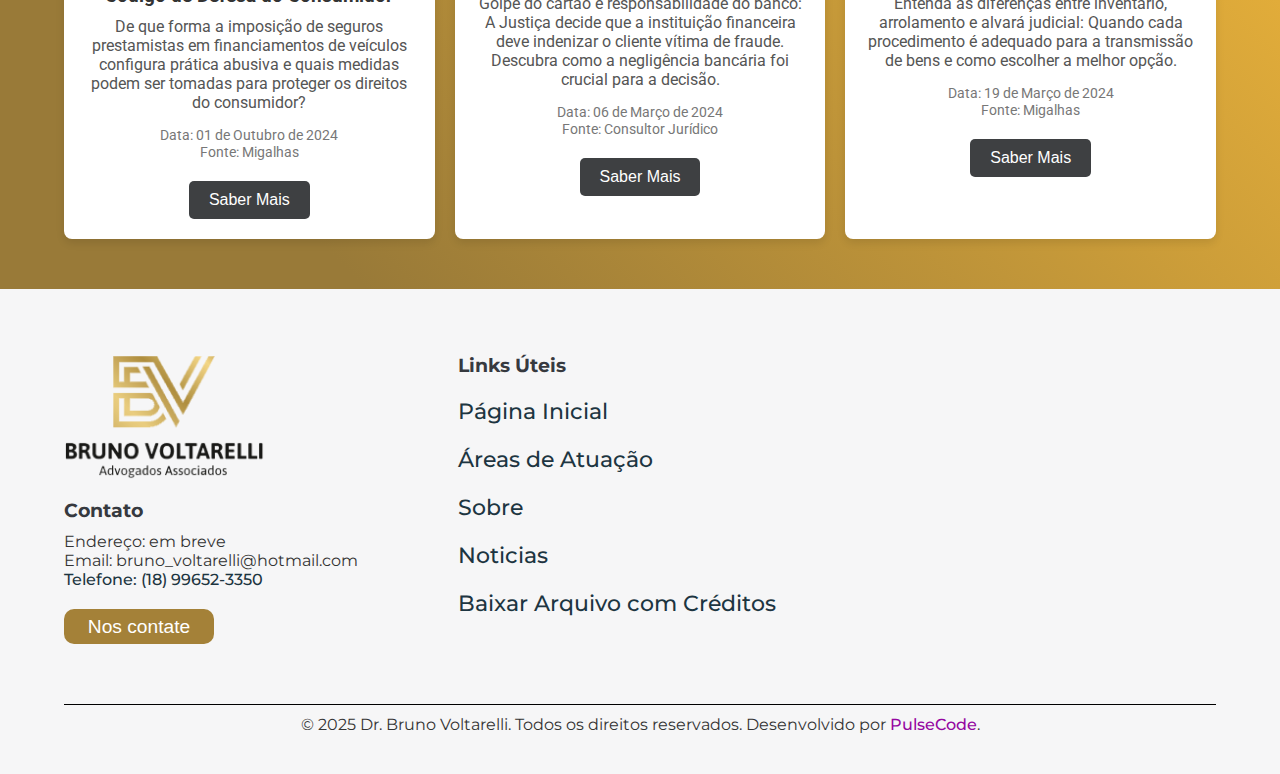
==== commit e6bc6448: "Update index.html" ====
--- a/index.html
+++ b/index.html
@@ -41,10 +41,7 @@
   <main>
 
     <div class="social-buttons">
-      <!-- Instagram Button -->
-      <a href="https://www.instagram.com/jose_cruzneto/profilecard/?igsh=OWgyaXQ4ZzgyejZ0" target="_blank" class="social-button instagram-button" aria-label="Follow us on Instagram">
-          <img src="https://cdn-icons-png.flaticon.com/512/2111/2111463.png" alt="Instagram">
-      </a>
+     
 
       <!-- WhatsApp Button -->
       <a href="https://wa.link/kdcv9j" target="_blank" class="social-button whatsapp-button" aria-label="Contact us on WhatsApp">
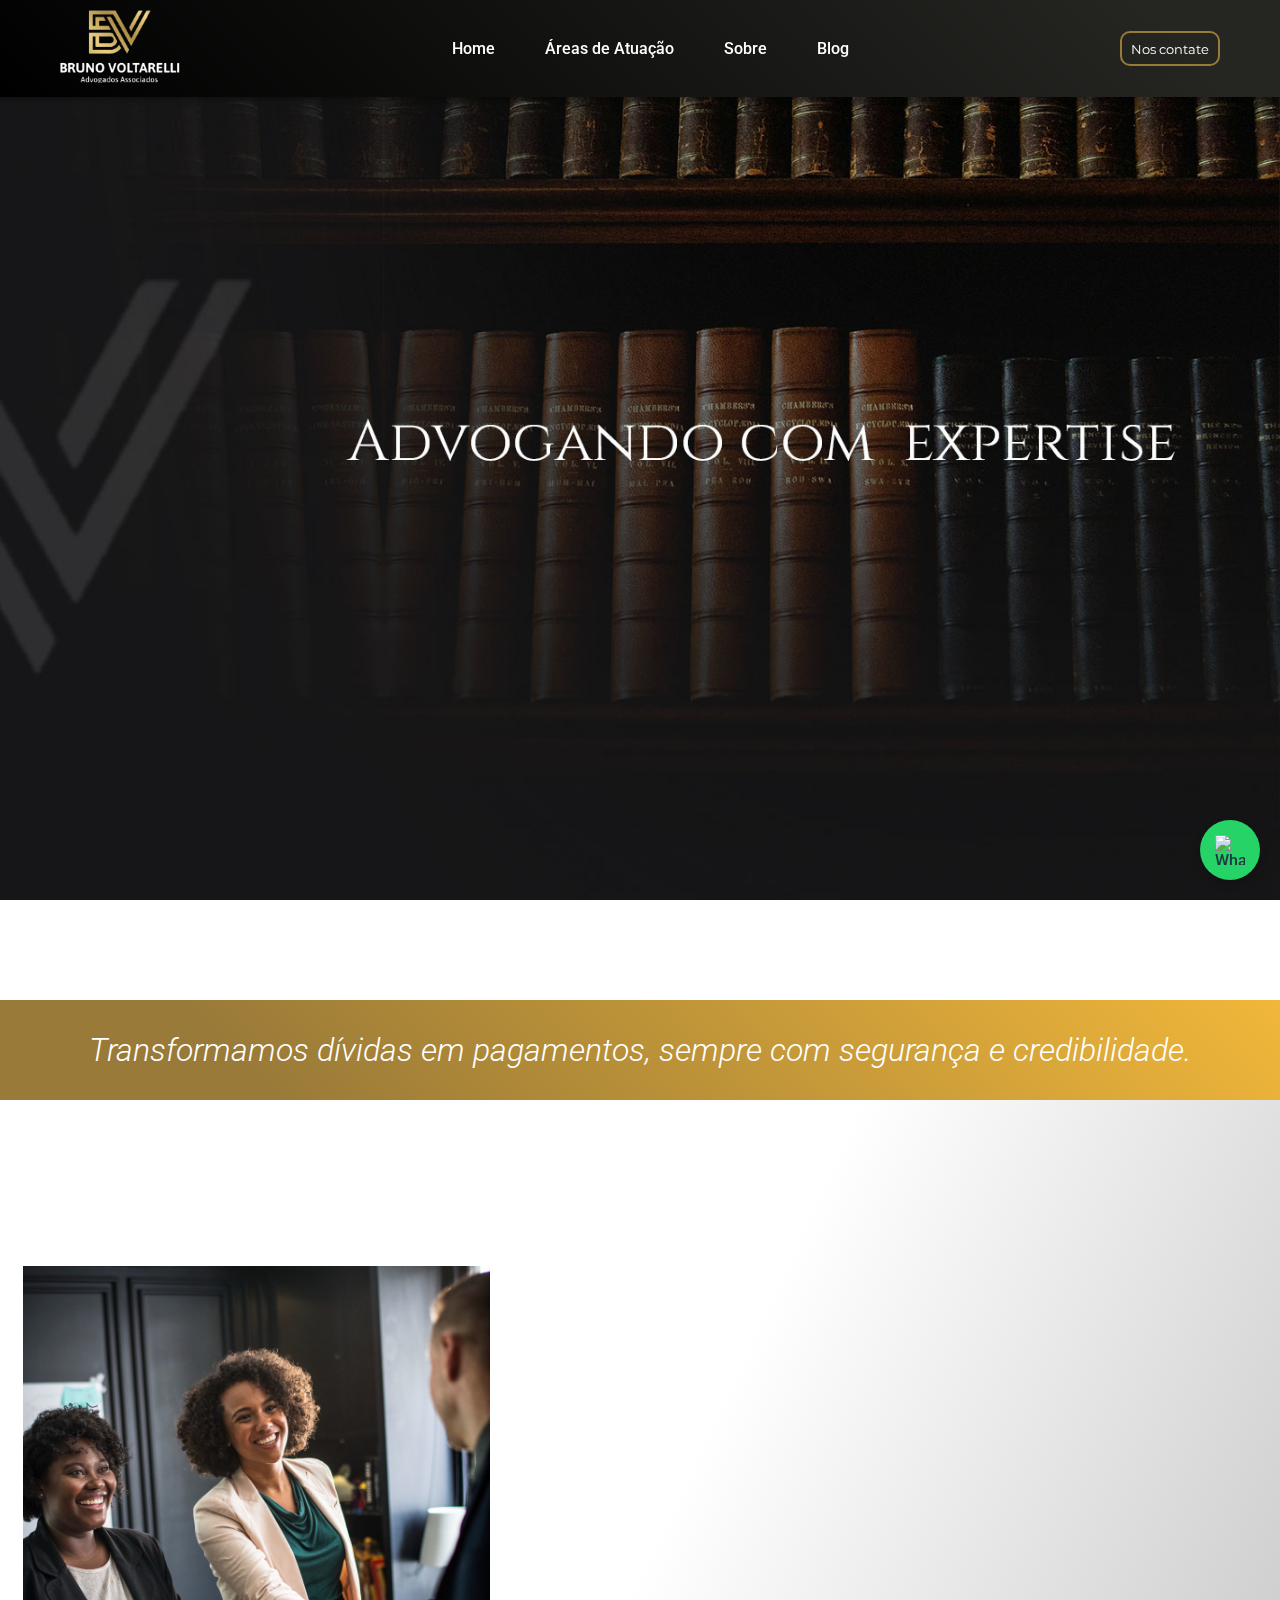
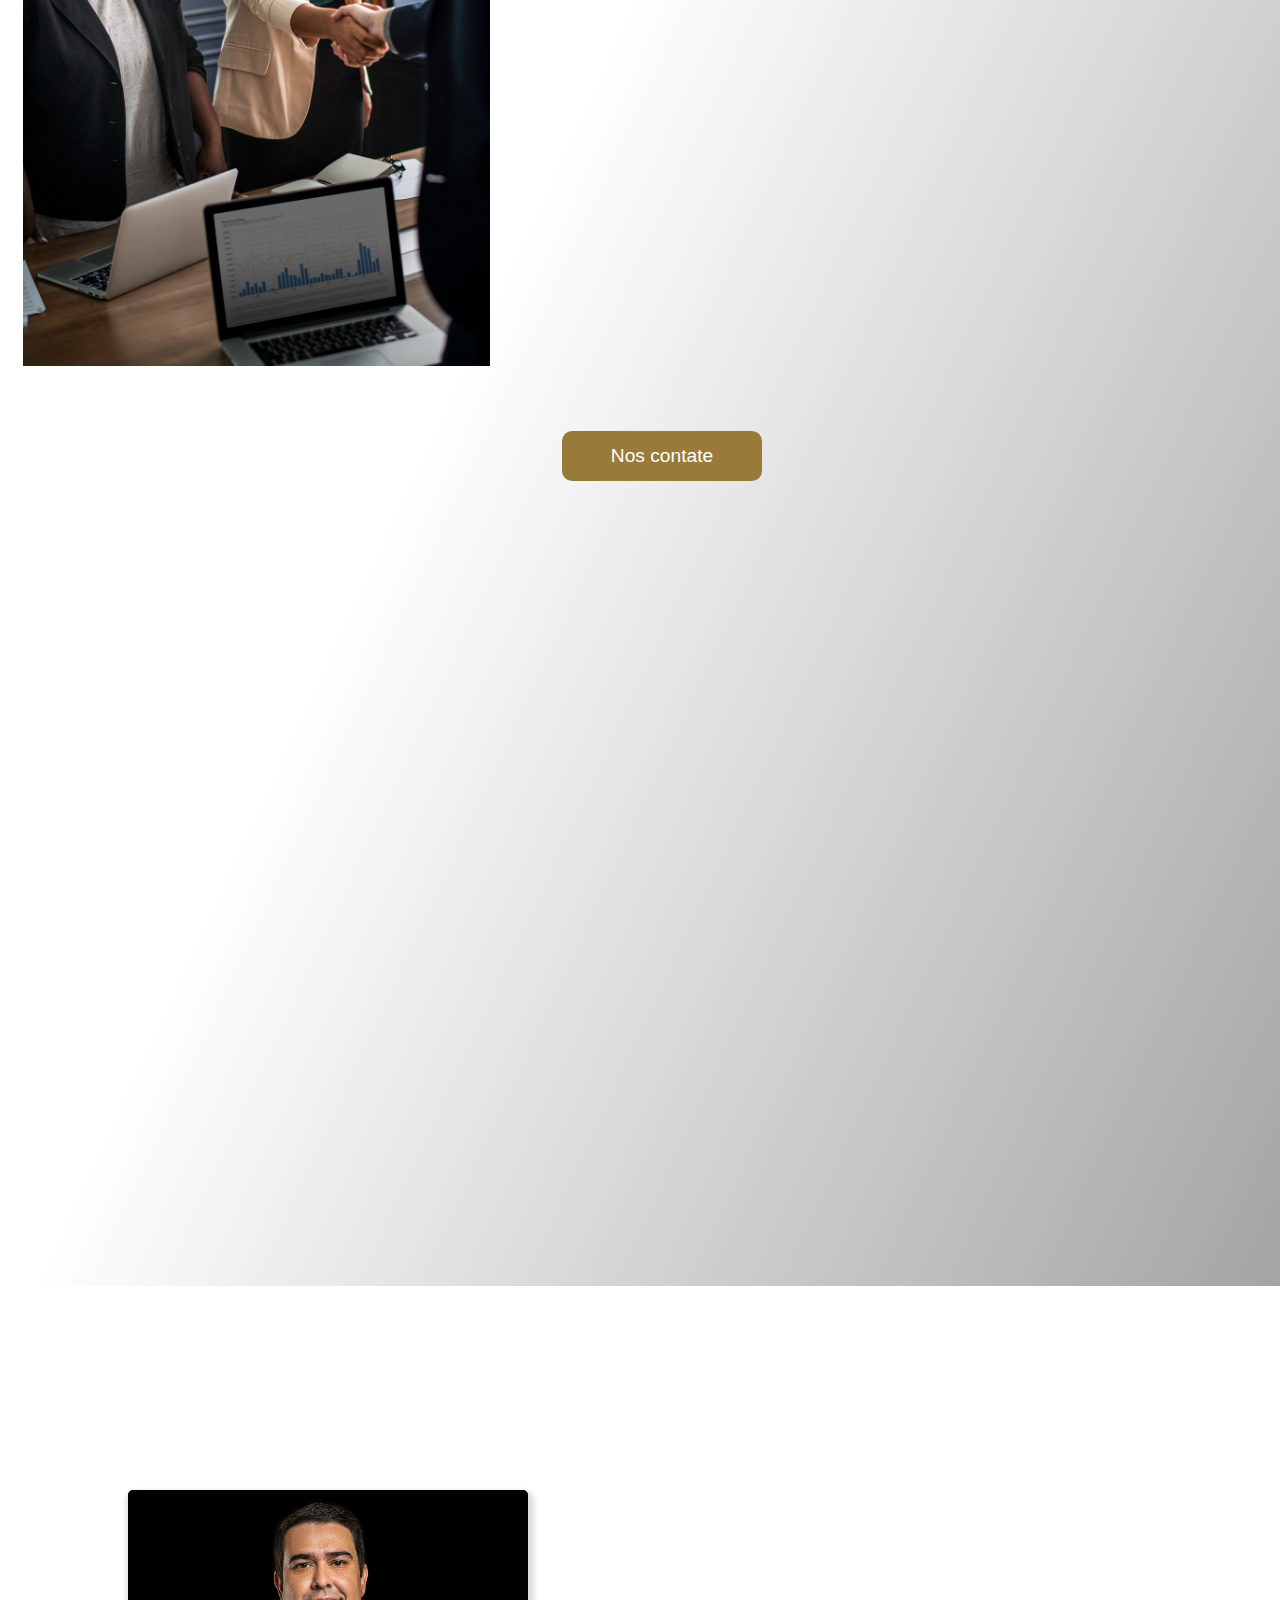
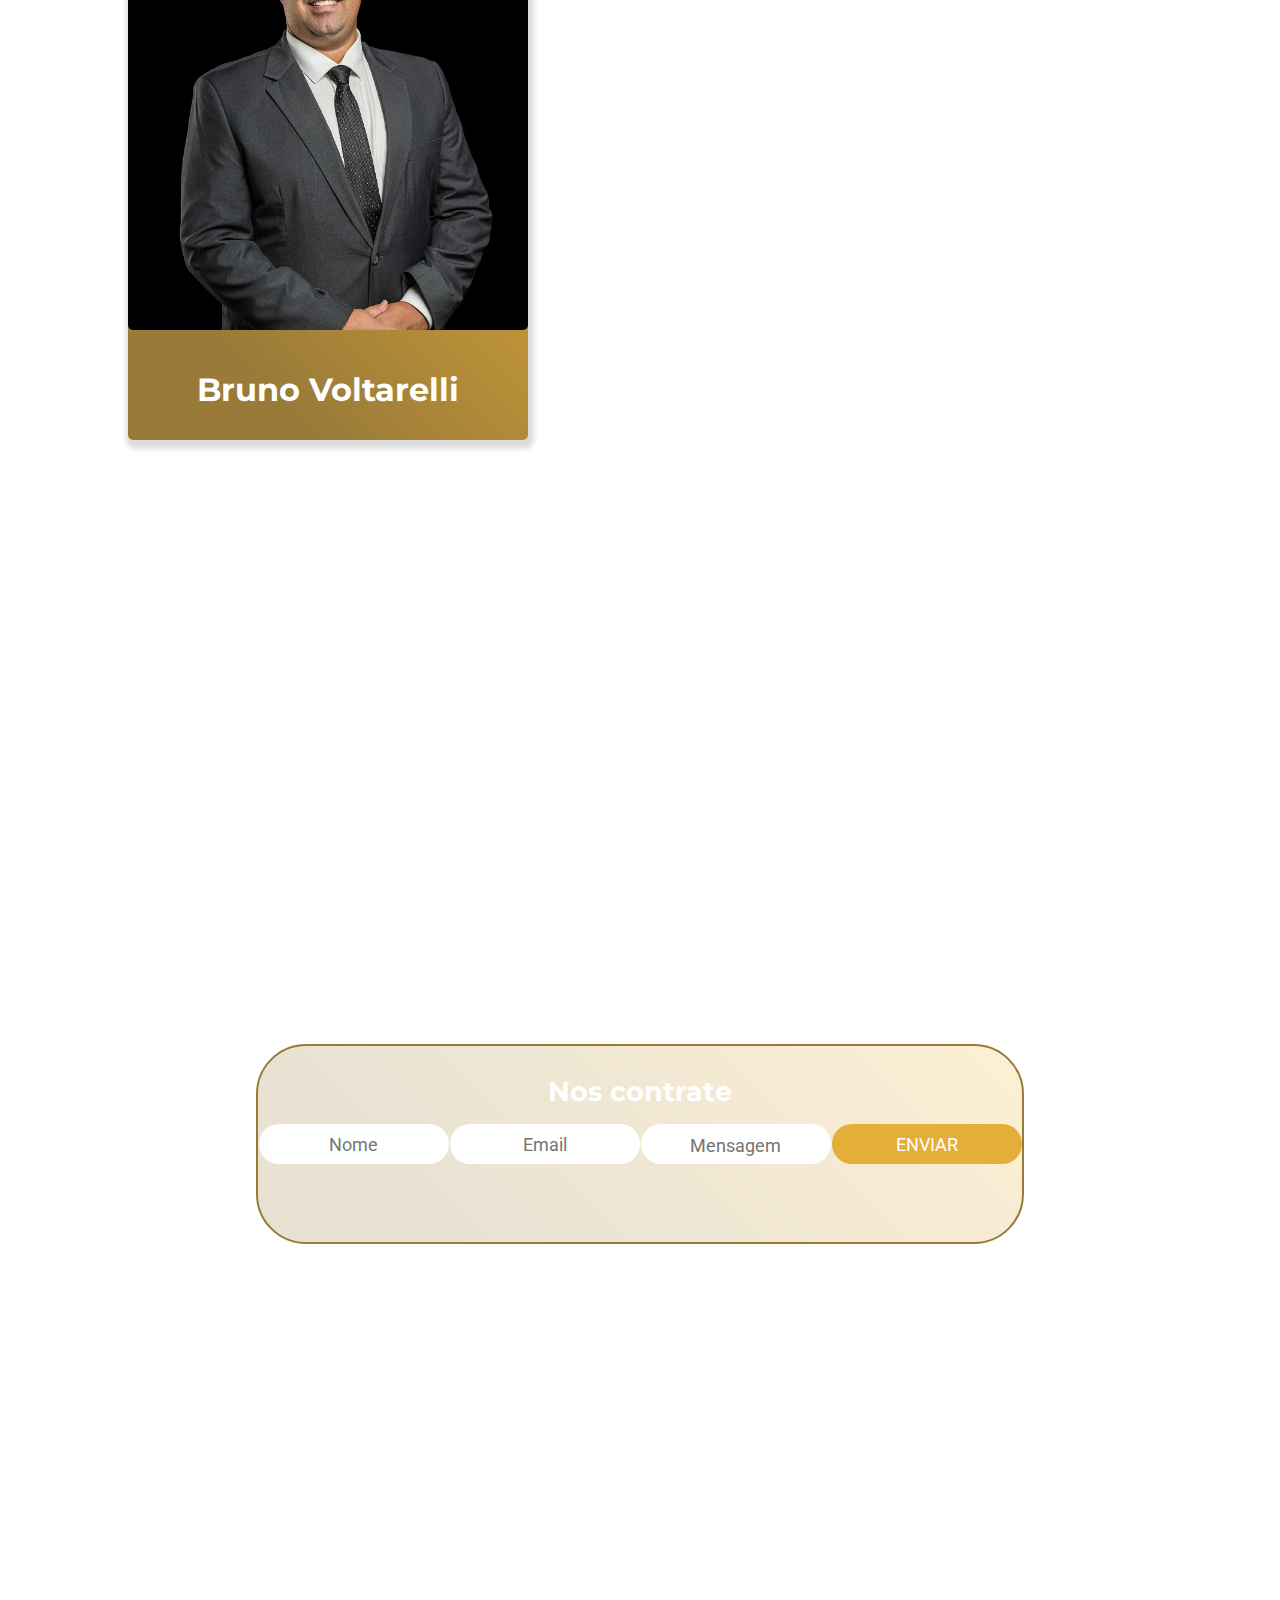
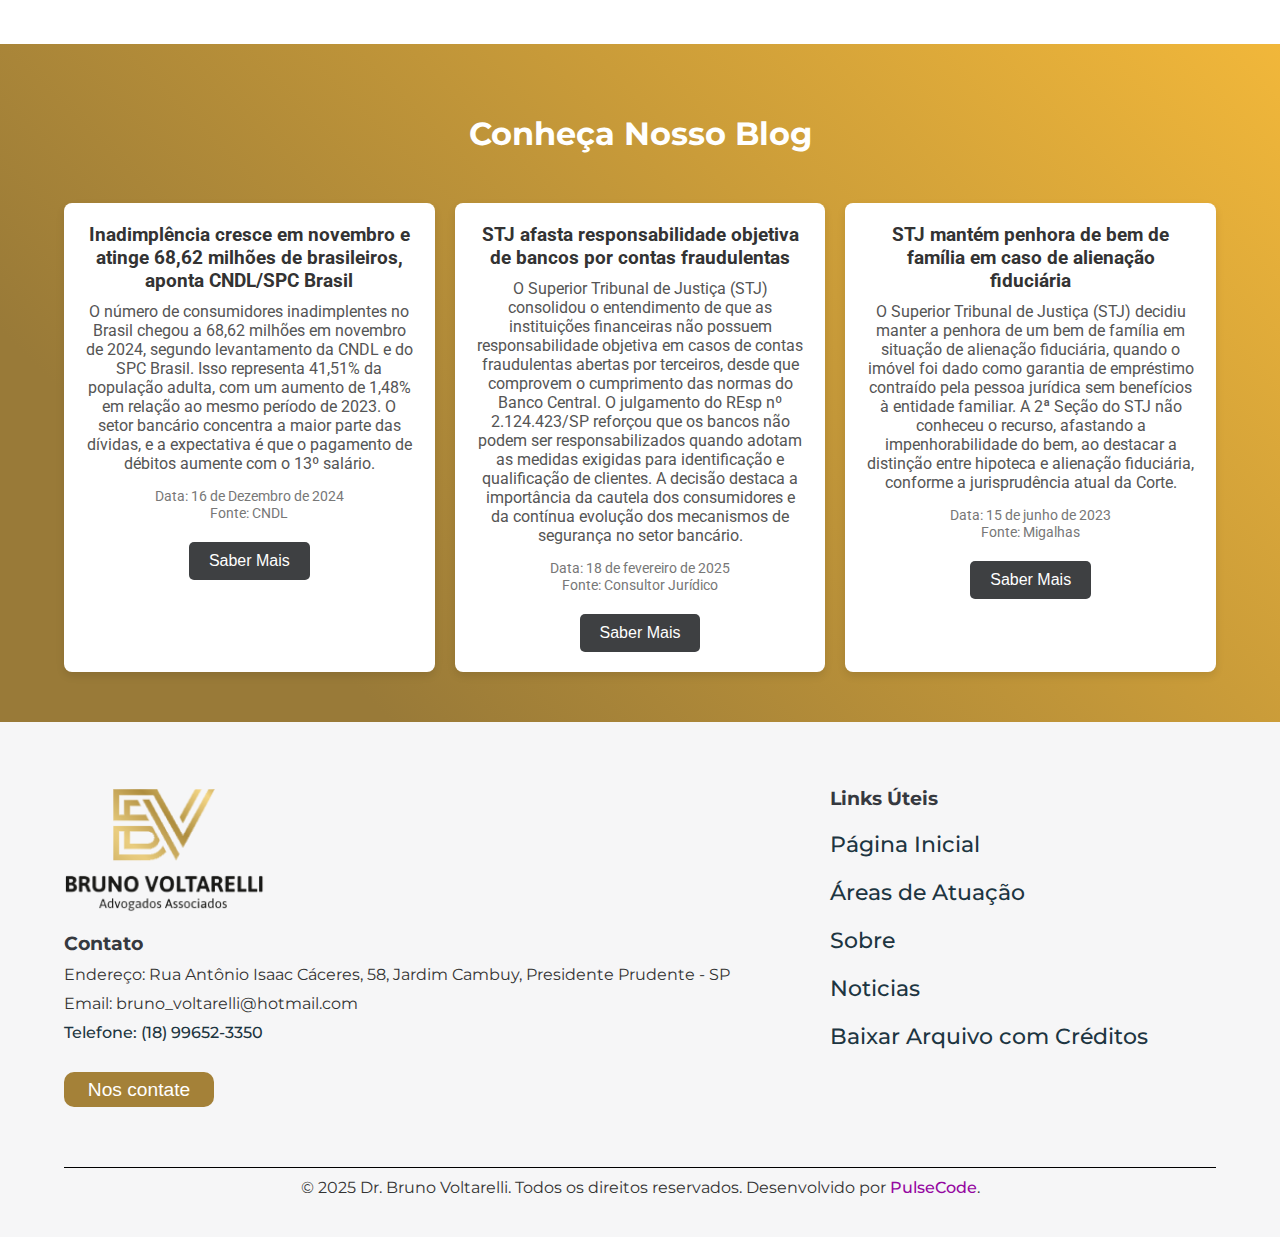
==== commit 71fa35be: "ajustes" ====
--- a/index.html
+++ b/index.html
@@ -69,8 +69,8 @@
           <div class="txt-atuacao">
             <h1 class="titulo-direito surge-right">Recuperação de Crédito e Cobrança de Dívidas para Empresas</h1>
             <div class="txt-inventario">
-              <h1 style="text-align: left; font-size: 1.2em; font-weight: 500;">Proteja sua empresa com uma cobrança eficiente e legalmente segura.</h1>
-              <p>
+              <h1 style="text-align: left; font-size: 1.2em; font-weight: 500; " class="surge-left">Proteja sua empresa com uma cobrança eficiente e legalmente segura.</h1>
+              <p class="surge-right">
                 Se sua empresa enfrenta dificuldades com recebimentos, está na hora de buscar uma solução jurídica que maximize as chances de recuperação dos créditos de forma rápida e eficiente. Nosso escritório é especializado em ações de cobrança e recuperação de crédito, oferecendo estratégias personalizadas para garantir que você receba o que é seu por direito, sem complicações legais.</p>
             </div>
             <ul>
@@ -104,10 +104,10 @@
             <p class="mini-resumo">
               Atuação em execuções de contratos e defesa contra cobranças indevidas, garantindo proteção jurídica para empresas.
             </p>
-            <button class="btn-expand" onclick="toggleArea('area2')">Saber Mais</button>
+            <button class="btn-expand" onclick="toggleArea('area1')">Saber Mais</button>
             <div class="detalhes">
               <p>Defendemos os interesses da empresa em processos de execução de dívidas, disputas comerciais e cobranças indevidas, minimizando prejuízos e fortalecendo a segurança jurídica.</p>
-              <button class="btn-collapse" onclick="toggleArea('area2')">Exibir Menos</button>
+              <button class="btn-collapse" onclick="toggleArea('area1')">Exibir Menos</button>
             </div>
           </div>
 
@@ -179,13 +179,28 @@
     <div class="ft-advogado"></div>
     <h1>Bruno Voltarelli</h1>
   </div>
-  <div class="txt-advogado"></div>
+  <div class="txt-advogado">
+    <ul>
+      <h1 class="surge-left">Formação Acadêmica</h1>
+      <li class="surge-right">Formado em 2013 pelo Centro Universitário Toledo de Ensino de Presidente Prudente - SP.</li>
+      <li class="surge-left">Pós-graduando em Direito Empresarial pela Fundação Getúlio Vargas (FGV).</li>
+      <li class="surge-right">Especialização em Recuperação de Crédito no Âmbito Judicial.</li>
+      <h1 class="surge-left">Atuação Profissional</h1>
+      <li class="surge-right">Escritório com ênfase no atendimento a Instituições Financeiras e empresas em geral.</li>
+      <li class="surge-left">Atuação na recuperação de crédito e demais demandas empresariais.</li>
+      <h1 class="surge-right">Experiência</h1>
+      <li class="surge-left">08 anos de atendimento a Instituições Financeiras, por meio de consultoria e assessoria.</li>
+      <h1 class="surge-right">Gestão de Carteira</h1>
+      <li class="surge-left">Administração de mais de <strong>R$ 110.000.000,00 (cento e dez milhões de reais)</strong> em recuperação de ativos.</li>
+      <li class="surge-right">Atuação em todo o território do Estado de São Paulo.</li>
+    </ul>
+  </div>
 </section>
 
 <section class="chamada-acao">
   <h1 class="h1-chamada">Tenha um parceiro jurídico de confiança para proteger sua empresa!</h1>
   <form
-  action="https://formsubmit.co/josebotu@gmail.com"
+  action="https://formsubmit.co/bruno_voltarelli@hotmail.com"
   method="POST"
   class="form"
   >
@@ -219,25 +234,25 @@
         <!-- Contêiner das notícias -->
         <div class="noticias-container">
             <div class="noticia-item">
-                <h2 class="titulo">Seguro prestamista em financiamentos de veículos: A prática de venda casada e sua exclusão pelo Código de Defesa do Consumidor</h2>
-                <p class="resumo">De que forma a imposição de seguros prestamistas em financiamentos de veículos configura prática abusiva e quais medidas podem ser tomadas para proteger os direitos do consumidor?</p>
-                <p class="data">Data: 01 de Outubro de 2024</p>
-                <p class="fonte">Fonte: Migalhas</p>
+                <h2 class="titulo">Inadimplência cresce em novembro e atinge 68,62 milhões de brasileiros, aponta CNDL/SPC Brasil</h2>
+                <p class="resumo">O número de consumidores inadimplentes no Brasil chegou a 68,62 milhões em novembro de 2024, segundo levantamento da CNDL e do SPC Brasil. Isso representa 41,51% da população adulta, com um aumento de 1,48% em relação ao mesmo período de 2023. O setor bancário concentra a maior parte das dívidas, e a expectativa é que o pagamento de débitos aumente com o 13º salário.</p>
+                <p class="data">Data: 16 de Dezembro de 2024</p>
+                <p class="fonte">Fonte: CNDL</p>
                 <a href="blog/blog.html" target="_self"><button class="btn">Saber Mais</button></a>
             </div>
 
             <div class="noticia-item">
-                <h2 class="titulo">TJ-SP define que banco é responsável por fraude realizada por golpista</h2>
-                <p class="resumo">Golpe do cartão e responsabilidade do banco: A Justiça decide que a instituição financeira deve indenizar o cliente vítima de fraude. Descubra como a negligência bancária foi crucial para a decisão.</p>
-                <p class="data">Data: 06 de Março de 2024</p>
+                <h2 class="titulo">STJ afasta responsabilidade objetiva de bancos por contas fraudulentas</h2>
+                <p class="resumo">O Superior Tribunal de Justiça (STJ) consolidou o entendimento de que as instituições financeiras não possuem responsabilidade objetiva em casos de contas fraudulentas abertas por terceiros, desde que comprovem o cumprimento das normas do Banco Central. O julgamento do REsp nº 2.124.423/SP reforçou que os bancos não podem ser responsabilizados quando adotam as medidas exigidas para identificação e qualificação de clientes. A decisão destaca a importância da cautela dos consumidores e da contínua evolução dos mecanismos de segurança no setor bancário.</p>
+                <p class="data">Data: 18 de fevereiro de 2025</p>
                 <p class="fonte">Fonte: Consultor Jurídico</p>
                 <a href="blog/blog.html" target="_self"><button class="btn">Saber Mais</button></a>
             </div>
 
             <div class="noticia-item">
-                <h2 class="titulo">Diferenças entre Inventário, Arrolamento e Alvará Judicial: Como escolher o procedimento adequado?</h2>
-                <p class="resumo">Entenda as diferenças entre inventário, arrolamento e alvará judicial: Quando cada procedimento é adequado para a transmissão de bens e como escolher a melhor opção.</p>
-                <p class="data">Data: 19 de Março de 2024</p>
+                <h2 class="titulo">STJ mantém penhora de bem de família em caso de alienação fiduciária</h2>
+                <p class="resumo">O Superior Tribunal de Justiça (STJ) decidiu manter a penhora de um bem de família em situação de alienação fiduciária, quando o imóvel foi dado como garantia de empréstimo contraído pela pessoa jurídica sem benefícios à entidade familiar. A 2ª Seção do STJ não conheceu o recurso, afastando a impenhorabilidade do bem, ao destacar a distinção entre hipoteca e alienação fiduciária, conforme a jurisprudência atual da Corte.</p>
+                <p class="data">Data: 15 de junho de 2023</p>
                 <p class="fonte">Fonte: Migalhas</p>
                 <a href="blog/blog.html" target="_self"><button class="btn">Saber Mais</button></a>
             </div>
@@ -255,8 +270,10 @@
     <div>
            <div>
             <img src="imagens/logo-preta.png" style="width: 200px; margin-bottom:15px;" alt="Logo Bruno Voltarelli"><h3>Contato</h3>
-            <p style="margin-top: 10px;">Endereço: em breve </p>
-            <p>Email: bruno_voltarelli@hotmail.com<br> <a href="https://wa.link/kdcv9j" target="_blank">Telefone: (18) 99652-3350</a></p>
+            <p style="margin-top: 10px;">Endereço: Rua Antônio Isaac Cáceres, 58, Jardim Cambuy, Presidente Prudente - SP </p>
+            <p>Email: bruno_voltarelli@hotmail.com </p>
+
+            <p> <a href="https://wa.link/kdcv9j" target="_blank">Telefone: (18) 99652-3350</a></p>
             <div>
                 <a href="https://wa.link/kdcv9j" target="_blank"><input type="button" style="background-color: #A48138; color: white; width: 150px;
                 height: 35px; margin: 20px 0px;" value="Nos contate" class="btn-contato"></a>
--- a/estilos/styles.css
+++ b/estilos/styles.css
@@ -468,7 +468,7 @@
 background-repeat: no-repeat;
 background-size: cover;
 background-position: top;
-background-attachment: fixed;
+
   width: 100%;
   padding: 100px 0px;
 }
@@ -623,15 +623,28 @@
 
 .ft-advogado{
   width: 400px;
-  background-color: #181717;
+  background-image: url(../imagens/bruno.jpg);
+  background-position: top;
+  background-size: cover;
+  background-repeat: no-repeat;
   height: 80%;
   border-radius: 5px;
 }
 
 .txt-advogado{
   width: 400px;
-  height: 500px;
-  background-color: #1D3541;
+
+  padding: 40px }
+
+.txt-advogado ul{
+  color: rgb(0, 0, 0);
+  list-style: inside;
+  line-height: 2em;
+ 
+}
+
+.txt-advogado h1{
+  margin-top: 20px;
 }
 
 .chamada-acao{
@@ -807,6 +820,10 @@
 
 .sessao-footer div{
   margin-bottom: 15px;
+}
+
+.sessao-footer p, li{
+  margin: 10px 0px;
 }
 
 footer ul, a{
--- a/estilos/desktop.css
+++ b/estilos/desktop.css
@@ -21,6 +21,10 @@
 
 flex-direction: row;
 
+}
+
+.outras-areas{
+  background-attachment: fixed;
 }
 
 .ft-atuacao{
--- a/estilos/tv.css
+++ b/estilos/tv.css
@@ -24,6 +24,10 @@
     height: 700px;   
     }   
 
+
+    .outras-areas{
+      background-attachment: fixed;
+    }   
 
 .cv-advogado{
   flex-direction: row;
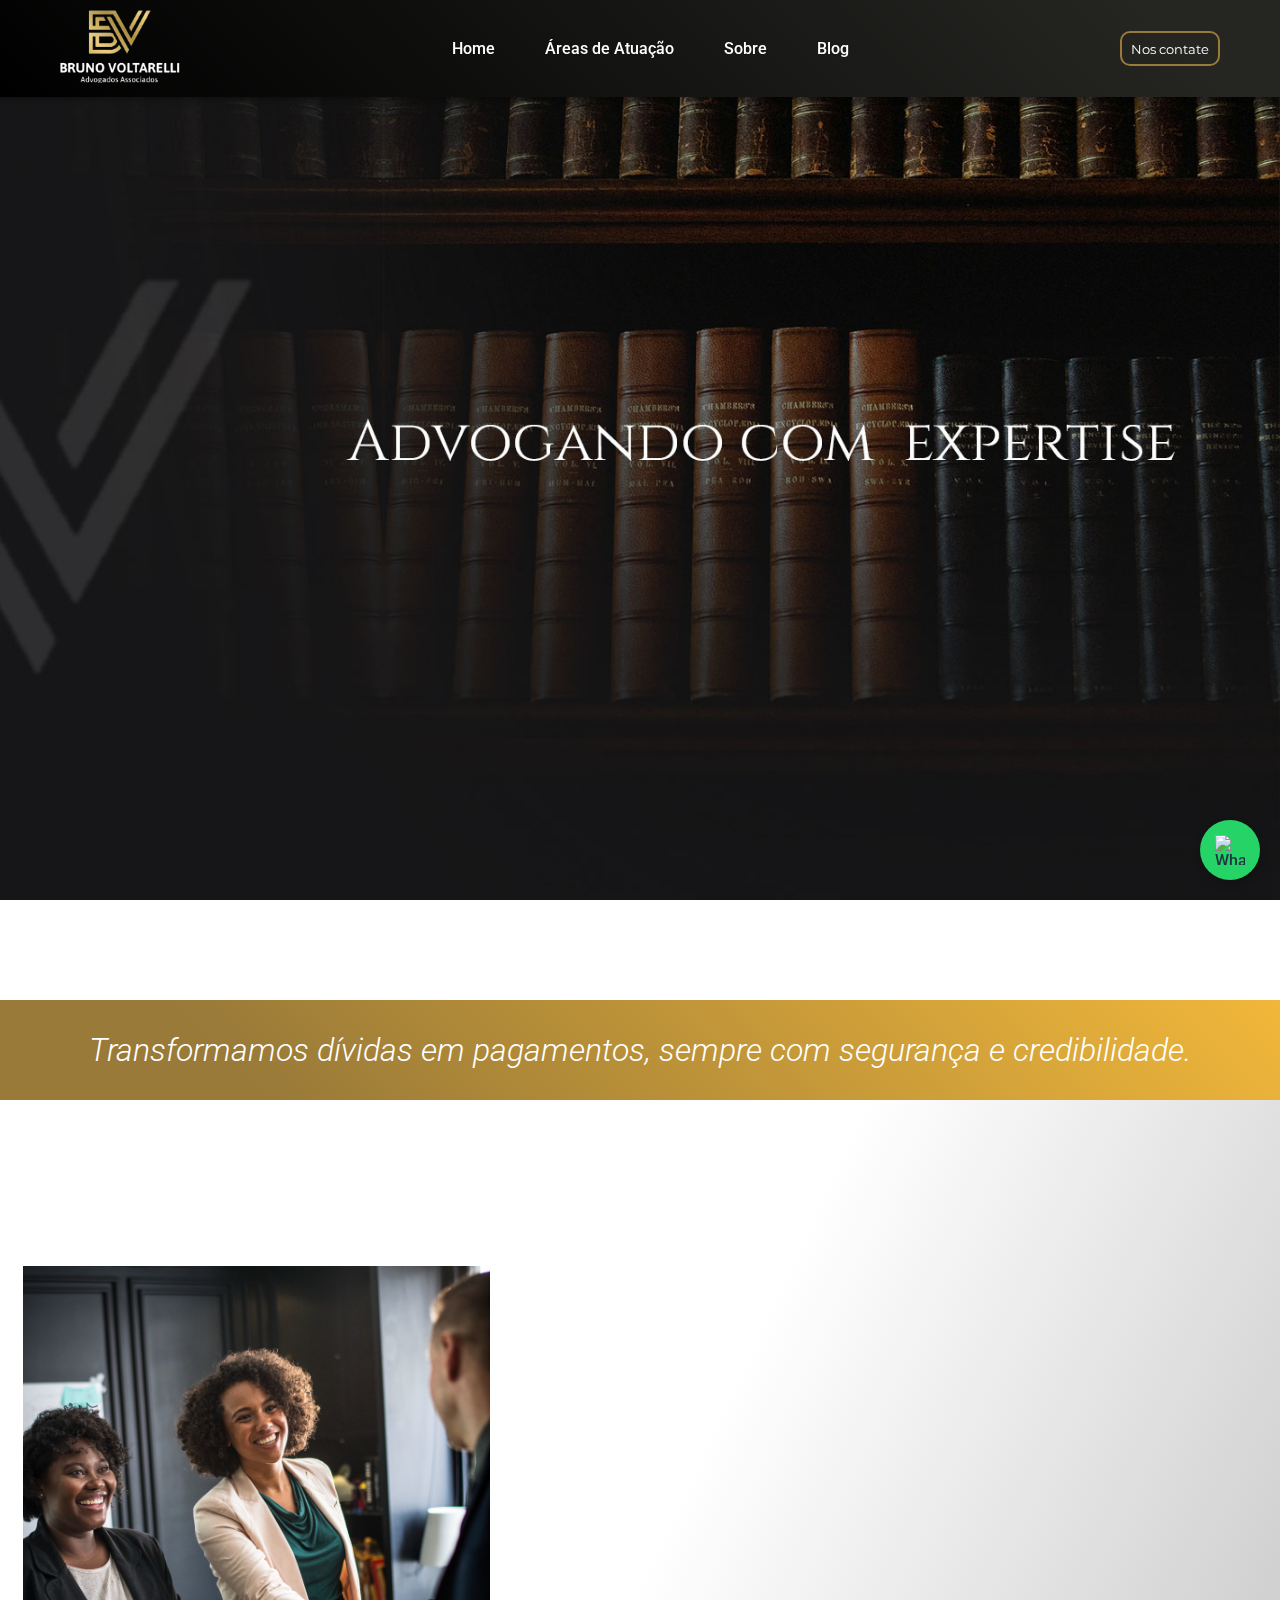
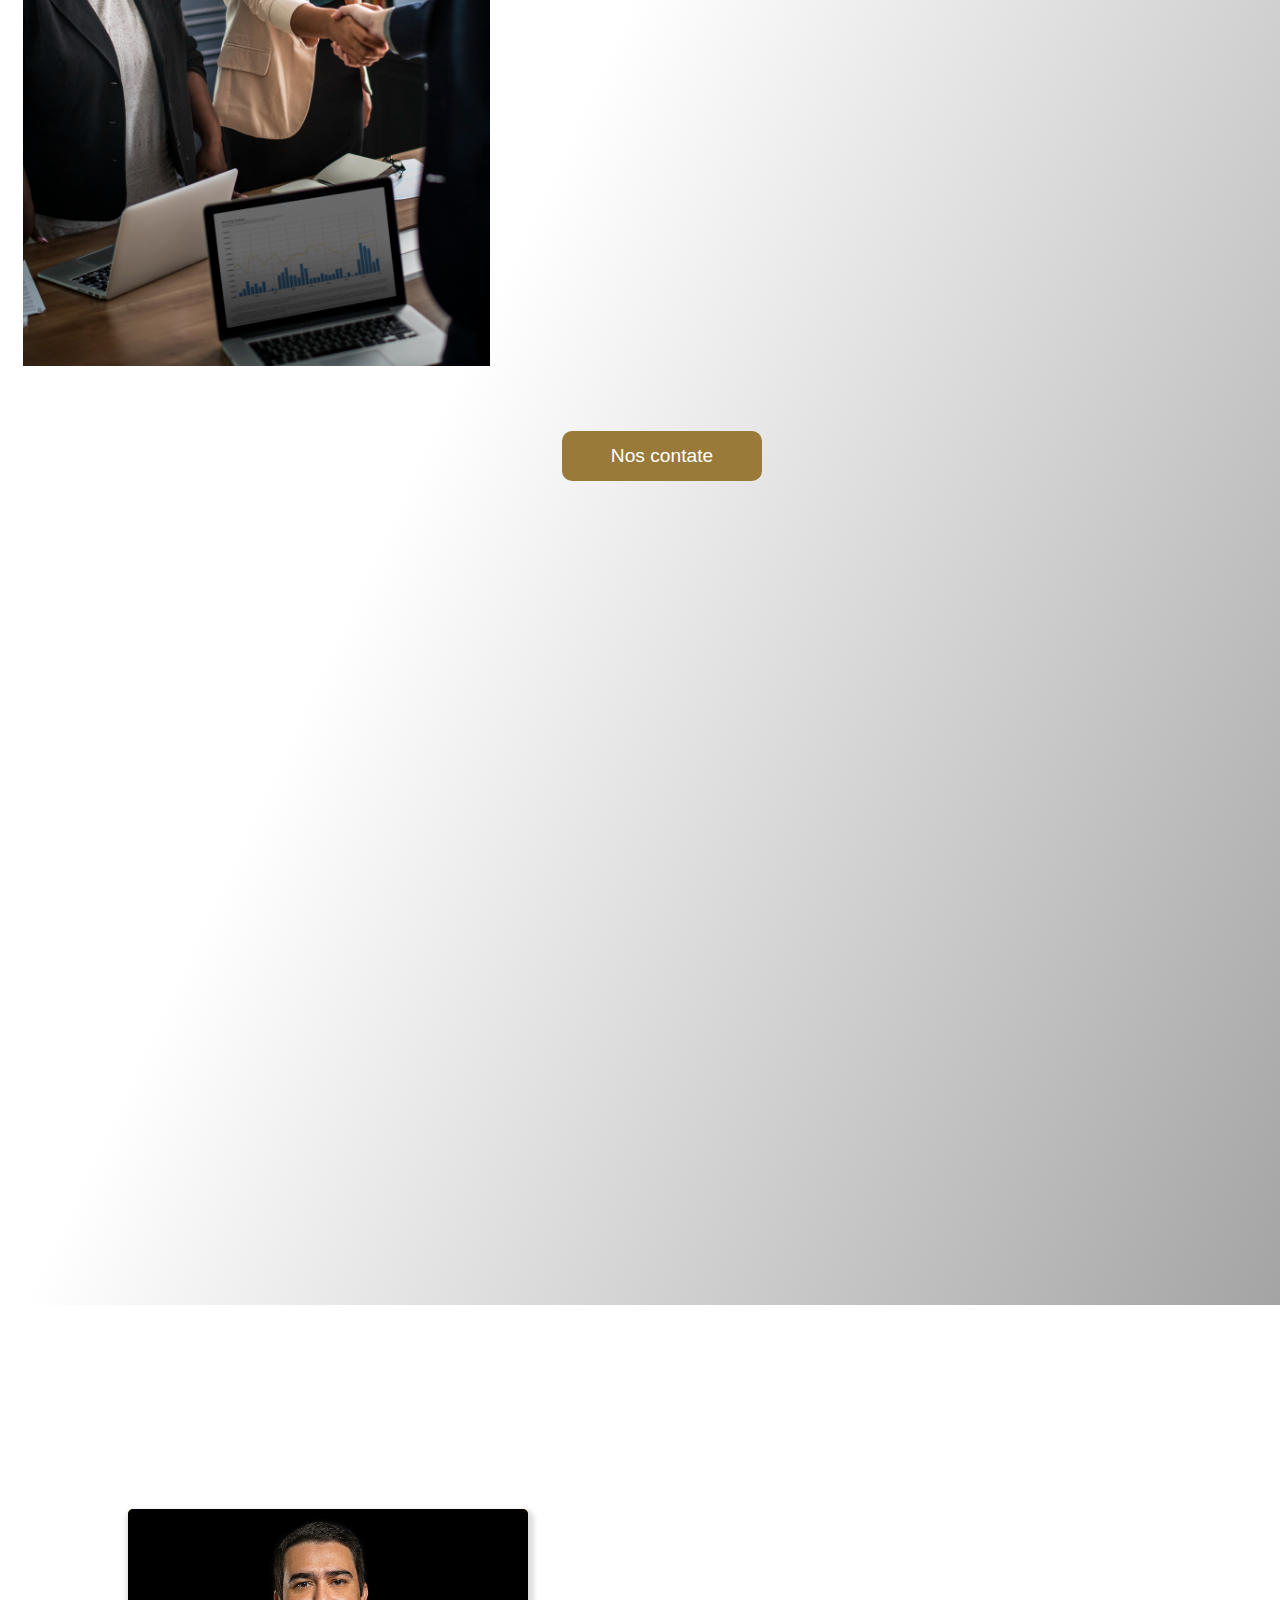
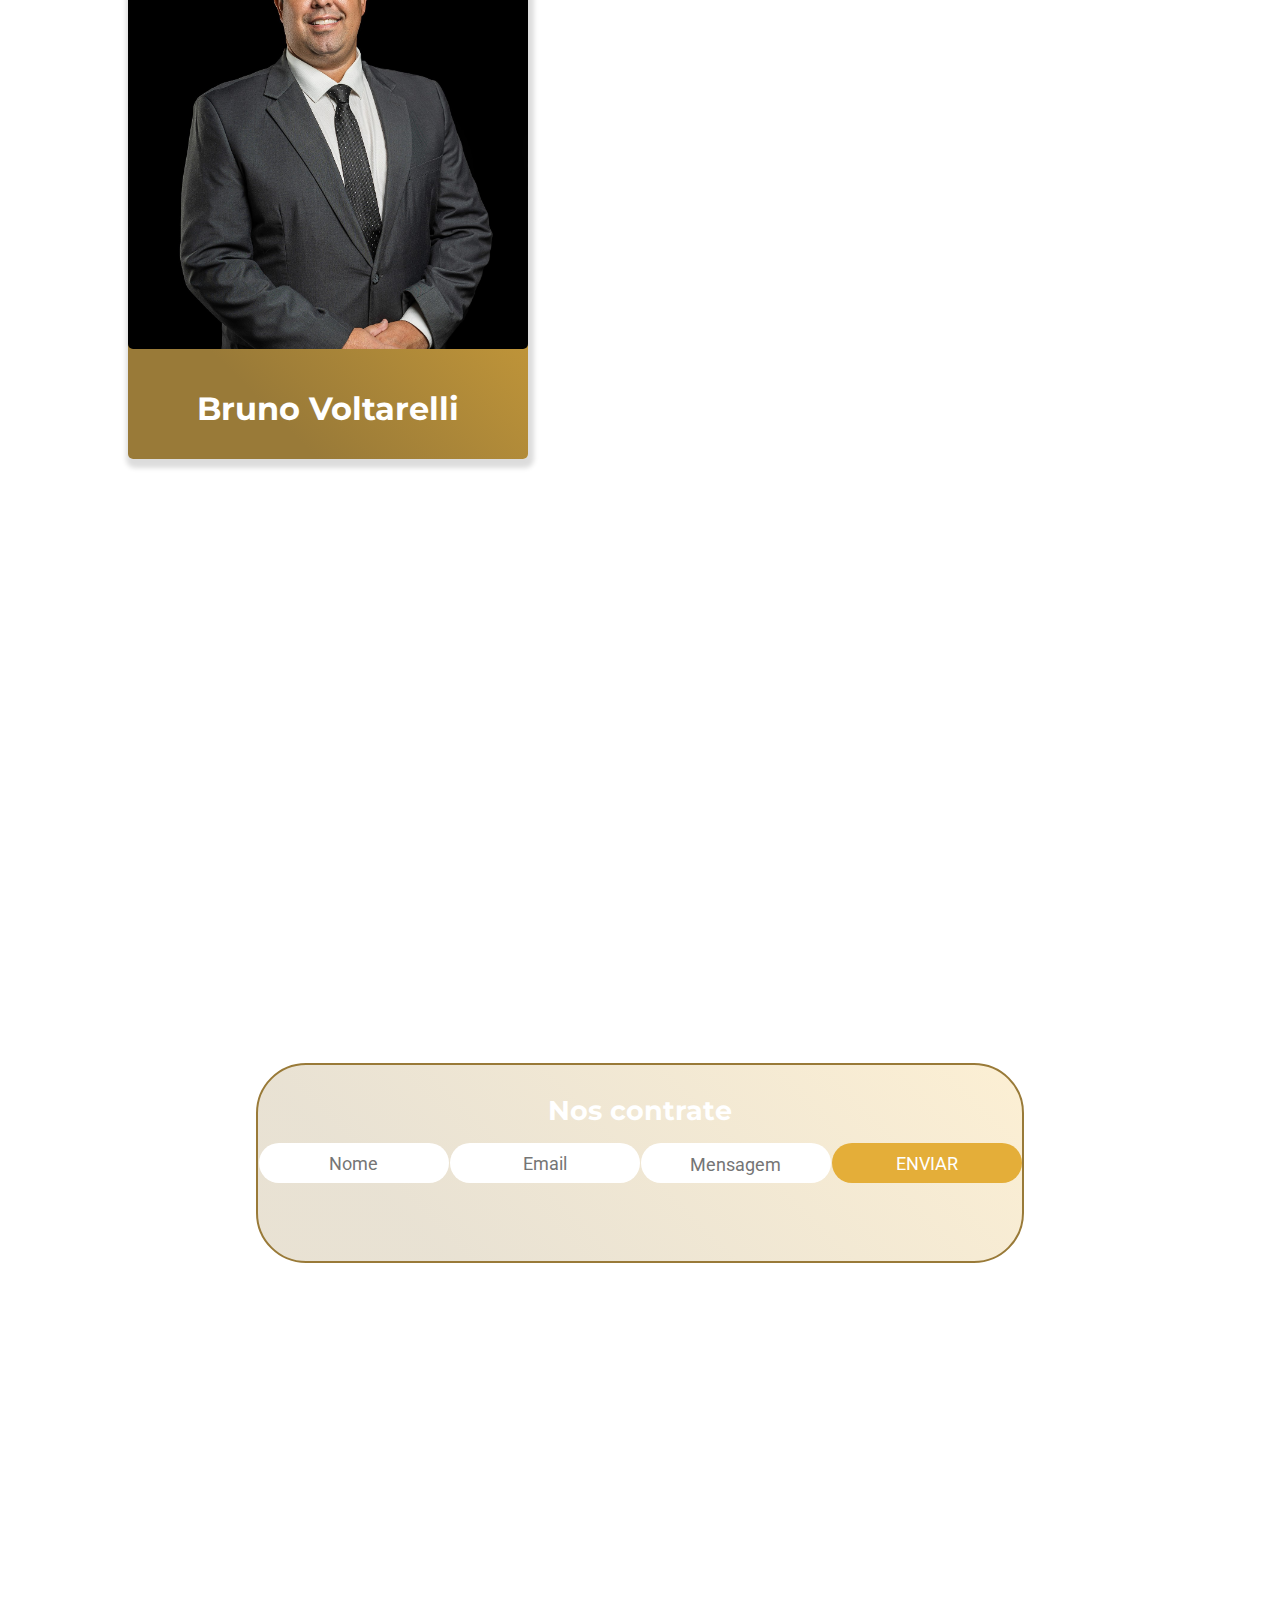
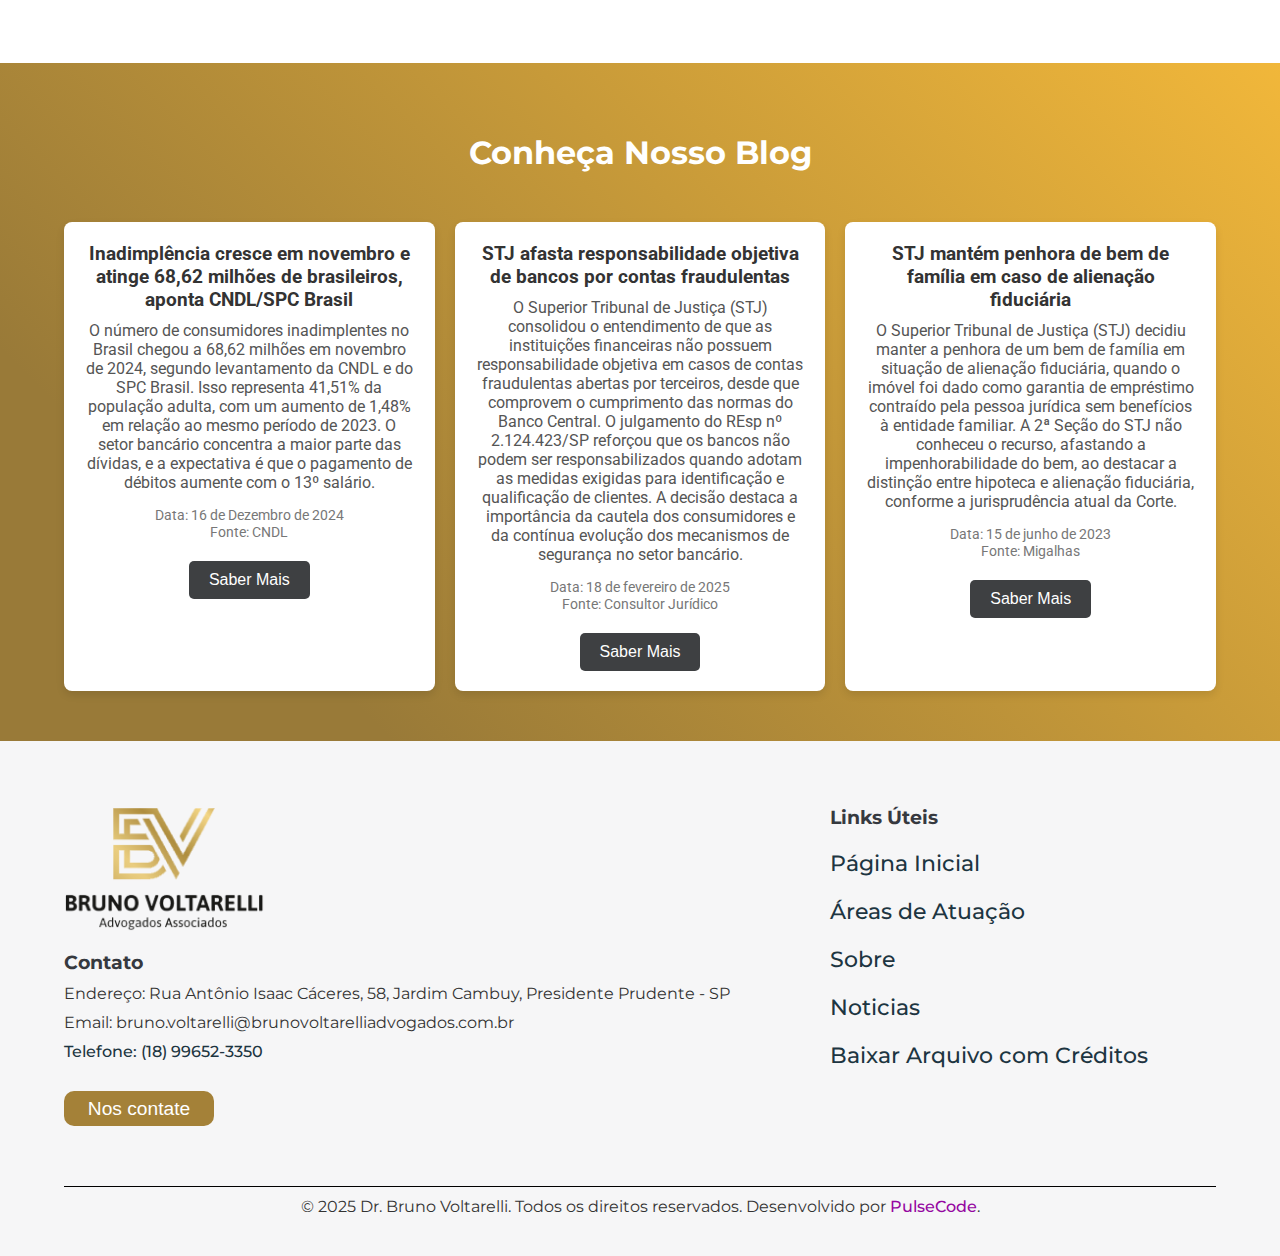
==== commit 7f2431a3: "Update index.html" ====
--- a/index.html
+++ b/index.html
@@ -102,11 +102,11 @@
            <div class="area-card surge-right" id="area1">
             <h3>Ações de Execução e Defesa em Processos Empresariais</h3>
             <p class="mini-resumo">
-              Atuação em execuções de contratos e defesa contra cobranças indevidas, garantindo proteção jurídica para empresas.
+              Atuação em execuções de contratos e defesa em processos em geral, garantindo proteção jurídica para empresas.
             </p>
             <button class="btn-expand" onclick="toggleArea('area1')">Saber Mais</button>
             <div class="detalhes">
-              <p>Defendemos os interesses da empresa em processos de execução de dívidas, disputas comerciais e cobranças indevidas, minimizando prejuízos e fortalecendo a segurança jurídica.</p>
+              <p>Defendemos os interesses da empresa em processos de execução de dívidas como disputas comerciais minimizando prejuízos e fortalecendo a segurança jurídica.</p>
               <button class="btn-collapse" onclick="toggleArea('area1')">Exibir Menos</button>
             </div>
           </div>
@@ -147,7 +147,7 @@
 
             <div class="area-card surge-left" id="area5">
               <h3>Planejamento e Gestão de Riscos Empresariais</h3>
-              <p class="mini-resumo">Identificação e mitigação de riscos jurídicos para prevenir litígios e garantir operações seguras.</p>
+              <p class="mini-resumo">Identificação e mitigação de riscos jurídicos para prevenir litígios e garantir operações seguras. Atuação direta no processo de análise de crédito.</p>
               <button class="btn-expand" onclick="toggleArea('area5')">Saber Mais</button>
               <div class="detalhes">
                 <p>Analisamos riscos contratuais, financeiros e regulatórios, desenvolvendo estratégias para reduzir impactos negativos e proteger os interesses da empresa.</p>
@@ -271,7 +271,7 @@
            <div>
             <img src="imagens/logo-preta.png" style="width: 200px; margin-bottom:15px;" alt="Logo Bruno Voltarelli"><h3>Contato</h3>
             <p style="margin-top: 10px;">Endereço: Rua Antônio Isaac Cáceres, 58, Jardim Cambuy, Presidente Prudente - SP </p>
-            <p>Email: bruno_voltarelli@hotmail.com </p>
+            <p>Email: bruno.voltarelli@brunovoltarelliadvogados.com.br</p>
 
             <p> <a href="https://wa.link/kdcv9j" target="_blank">Telefone: (18) 99652-3350</a></p>
             <div>
